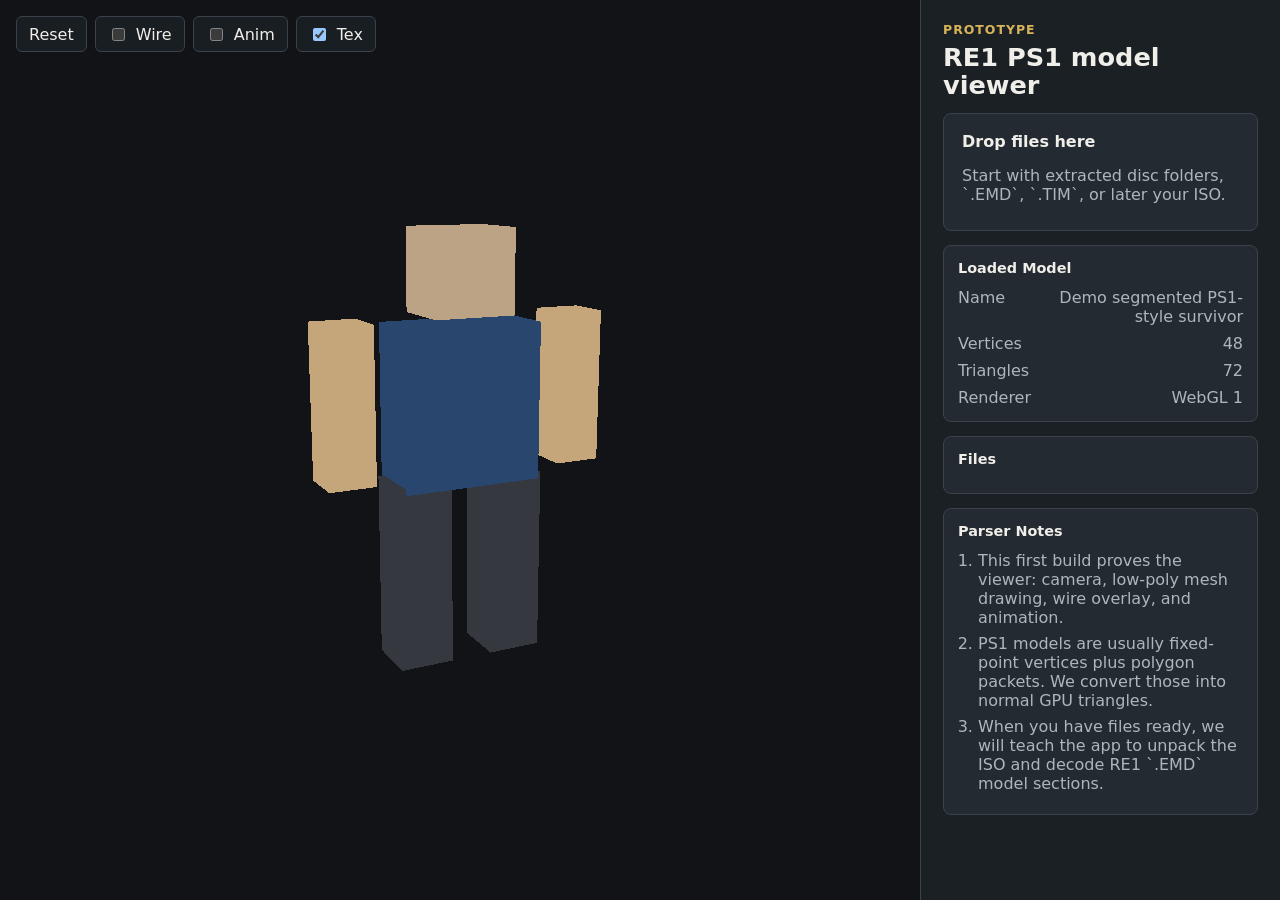
==== index.html @ b332f38f "Create RE1 PS1 model viewer MVP" ====
<!doctype html>
<html lang="en">
  <head>
    <meta charset="utf-8">
    <meta name="viewport" content="width=device-width, initial-scale=1">
    <title>RE1 PS1 Model Viewer Prototype</title>
    <link rel="stylesheet" href="./src/styles.css">
  </head>
  <body>
    <main class="app">
      <section class="viewport" aria-label="3D model viewport">
        <canvas id="viewer" width="1280" height="900"></canvas>
        <div class="viewport-toolbar">
          <button id="resetCamera" type="button" title="Reset camera">Reset</button>
          <label class="toggle" title="Show polygon edges">
            <input id="wireframe" type="checkbox">
            <span>Wire</span>
          </label>
          <label class="toggle" title="Play simple skeleton animation">
            <input id="animate" type="checkbox">
            <span>Anim</span>
          </label>
          <label class="toggle" title="Use decoded model texture">
            <input id="textureToggle" type="checkbox" checked>
            <span>Tex</span>
          </label>
        </div>
      </section>

      <aside class="sidebar">
        <header>
          <p class="eyebrow">Prototype</p>
          <h1>RE1 PS1 model viewer</h1>
        </header>

        <div id="dropZone" class="drop-zone" tabindex="0">
          <strong>Drop files here</strong>
          <span>Start with extracted disc folders, `.EMD`, `.TIM`, or later your ISO.</span>
          <input id="filePicker" type="file" multiple>
        </div>

        <section class="panel">
          <h2>Loaded Model</h2>
          <dl id="modelStats"></dl>
        </section>

        <section class="panel">
          <h2>Files</h2>
          <ul id="fileList" class="file-list"></ul>
        </section>

        <section class="panel">
          <h2>Parser Notes</h2>
          <ol id="parserNotes" class="notes"></ol>
        </section>
      </aside>
    </main>

    <script src="./src/app.js"></script>
  </body>
</html>
---- src/styles.css ----
:root {
  color-scheme: dark;
  --bg: #111316;
  --panel: #1b2025;
  --panel-2: #242a31;
  --line: #3a434d;
  --text: #f0eee9;
  --muted: #aeb6bd;
  --accent: #cf443d;
  --accent-2: #d8b35a;
  font-family: Inter, ui-sans-serif, system-ui, -apple-system, BlinkMacSystemFont, "Segoe UI", sans-serif;
}

* {
  box-sizing: border-box;
}

body {
  margin: 0;
  width: 100%;
  min-height: 100vh;
  background: var(--bg);
  color: var(--text);
}

button,
input {
  font: inherit;
}

.app {
  display: grid;
  grid-template-columns: minmax(0, 1fr) 360px;
  width: 100vw;
  height: 100vh;
  overflow: hidden;
}

.viewport {
  position: relative;
  min-width: 0;
  min-height: 0;
  overflow: hidden;
  background:
    linear-gradient(transparent 95%, rgba(255, 255, 255, 0.05) 95%),
    linear-gradient(90deg, transparent 95%, rgba(255, 255, 255, 0.05) 95%),
    #111316;
  background-size: 36px 36px;
}

#viewer {
  display: block;
  width: 100%;
  height: 100%;
  cursor: grab;
}

#viewer:active {
  cursor: grabbing;
}

.viewport-toolbar {
  position: absolute;
  left: 16px;
  top: 16px;
  display: flex;
  gap: 8px;
  align-items: center;
}

button,
.toggle {
  min-height: 36px;
  border: 1px solid var(--line);
  border-radius: 6px;
  background: rgba(27, 32, 37, 0.92);
  color: var(--text);
  padding: 0 12px;
}

button {
  cursor: pointer;
}

button:hover,
.toggle:hover {
  border-color: var(--accent-2);
}

.toggle {
  display: inline-flex;
  gap: 8px;
  align-items: center;
}

.sidebar {
  display: flex;
  flex-direction: column;
  gap: 14px;
  min-height: 0;
  border-left: 1px solid var(--line);
  background: var(--panel);
  padding: 22px;
  overflow: auto;
}

.eyebrow {
  margin: 0 0 6px;
  color: var(--accent-2);
  font-size: 0.78rem;
  font-weight: 700;
  letter-spacing: 0.08em;
  text-transform: uppercase;
}

h1,
h2 {
  margin: 0;
  letter-spacing: 0;
}

h1 {
  font-size: 1.6rem;
  line-height: 1.1;
}

h2 {
  font-size: 0.9rem;
}

.drop-zone,
.panel {
  border: 1px solid var(--line);
  border-radius: 8px;
  background: var(--panel-2);
}

.drop-zone {
  position: relative;
  display: grid;
  gap: 7px;
  padding: 18px;
  min-height: 118px;
  outline: none;
}

.drop-zone span,
.notes,
.file-list,
dd {
  color: var(--muted);
}

.drop-zone.is-dragging {
  border-color: var(--accent);
  box-shadow: inset 0 0 0 1px var(--accent);
}

#filePicker {
  position: absolute;
  inset: 0;
  opacity: 0;
  cursor: pointer;
}

.panel {
  padding: 14px;
}

dl {
  display: grid;
  grid-template-columns: 1fr auto;
  gap: 8px 12px;
  margin: 12px 0 0;
}

dt {
  color: var(--muted);
}

dd {
  margin: 0;
  text-align: right;
}

.file-list,
.notes {
  margin: 12px 0 0;
  padding-left: 20px;
}

.file-list li,
.notes li {
  margin: 7px 0;
}

.file-list code {
  color: var(--text);
  overflow-wrap: anywhere;
}

@media (max-width: 820px) {
  .app {
    grid-template-columns: 1fr;
    grid-template-rows: minmax(360px, 58vh) minmax(0, 1fr);
  }

  .viewport {
    min-height: 0;
  }

  .sidebar {
    min-height: auto;
    border-left: 0;
    border-top: 1px solid var(--line);
  }
}
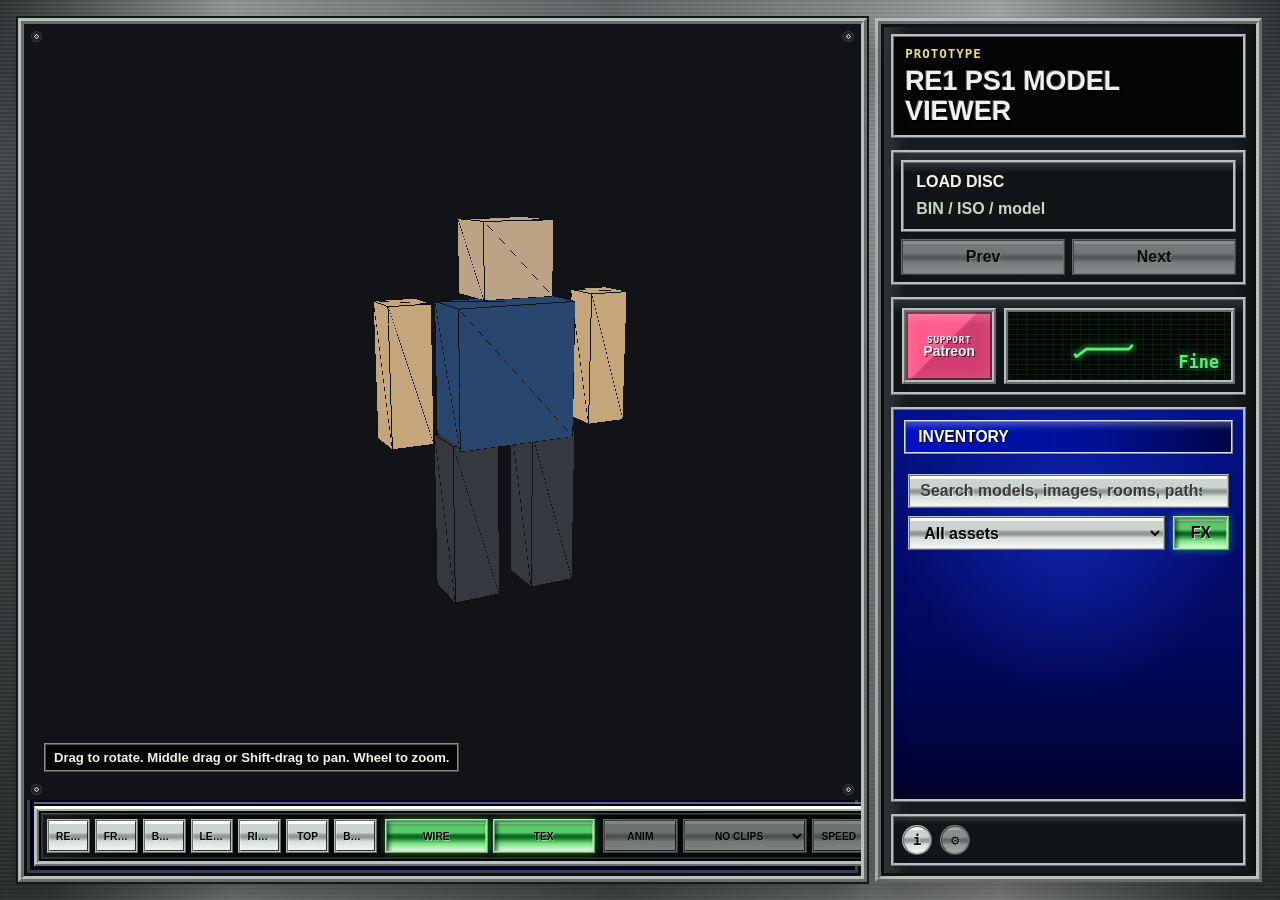
==== commit 2e346a84: "Prepare model viewer MVP for source control" ====
--- a/index.html
+++ b/index.html
@@ -9,49 +9,174 @@
   <body>
     <main class="app">
       <section class="viewport" aria-label="3D model viewport">
+        <span class="viewport-rivet rivet-top-left" aria-hidden="true"></span>
+        <span class="viewport-rivet rivet-top-right" aria-hidden="true"></span>
+        <span class="viewport-rivet rivet-bottom-left" aria-hidden="true"></span>
+        <span class="viewport-rivet rivet-bottom-right" aria-hidden="true"></span>
         <canvas id="viewer" width="1280" height="900"></canvas>
         <div class="viewport-toolbar">
-          <button id="resetCamera" type="button" title="Reset camera">Reset</button>
-          <label class="toggle" title="Show polygon edges">
-            <input id="wireframe" type="checkbox">
-            <span>Wire</span>
-          </label>
-          <label class="toggle" title="Play simple skeleton animation">
-            <input id="animate" type="checkbox">
-            <span>Anim</span>
-          </label>
-          <label class="toggle" title="Use decoded model texture">
-            <input id="textureToggle" type="checkbox" checked>
-            <span>Tex</span>
-          </label>
+          <div class="toolbar-group" aria-label="Viewer options">
+            <button id="resetCamera" type="button" title="Reset camera to the model's default view">Reset</button>
+            <button class="view-button" type="button" data-view="front" title="Front view">Front</button>
+            <button class="view-button" type="button" data-view="back" title="Back view">Back</button>
+            <button class="view-button" type="button" data-view="left" title="Show the model's left side">Left</button>
+            <button class="view-button" type="button" data-view="right" title="Show the model's right side">Right</button>
+            <button class="view-button" type="button" data-view="top" title="Top-down view">Top</button>
+            <button class="view-button" type="button" data-view="bottom" title="Bottom view">Bottom</button>
+          </div>
+          <div class="toolbar-group" aria-label="Render options">
+            <label class="toggle" title="Show polygon edges over the model">
+              <input id="wireframe" type="checkbox" checked>
+              <span>Wire</span>
+            </label>
+            <label class="toggle" title="Use decoded model texture">
+              <input id="textureToggle" type="checkbox" checked>
+              <span>Tex</span>
+            </label>
+          </div>
+          <div class="toolbar-group animation-tools" aria-label="Animation options">
+            <label class="toggle" title="Play detected animation clip">
+              <input id="animate" type="checkbox" checked>
+              <span>Anim</span>
+            </label>
+            <select id="animationSelect" class="clip-select" title="Detected animation clip">
+              <option value="">No clips</option>
+            </select>
+            <label class="speed-control" title="How quickly detected animation frames are stepped through">
+              <span>Speed</span>
+              <input id="animationFps" type="range" min="1" max="60" value="30">
+              <output id="animationFpsValue" for="animationFps">30</output>
+            </label>
+          </div>
+        </div>
+        <div class="viewport-help">Drag to rotate. Middle drag or Shift-drag to pan. Wheel to zoom.</div>
+        <aside id="debugOverlay" class="debug-overlay" aria-label="Technical details">
+          <section id="debugStatsSection" class="debug-section">
+            <h2 id="debugStatsTitle">Loaded Asset</h2>
+            <dl id="modelStats"></dl>
+          </section>
+          <section id="debugAnimationSection" class="debug-section">
+            <h2>Animation Inspector</h2>
+            <div id="animationInspector" class="animation-inspector">Load an animated EMD to inspect detected clips.</div>
+          </section>
+          <section id="debugFilesSection" class="debug-section debug-extra-section">
+            <h2>Files</h2>
+            <ul id="fileList" class="file-list"></ul>
+          </section>
+          <section id="debugNotesSection" class="debug-section debug-extra-section">
+            <h2>Parser Notes</h2>
+            <ol id="parserNotes" class="notes"></ol>
+          </section>
+        </aside>
+        <div id="busyOverlay" class="busy-overlay is-hidden" role="status" aria-live="polite">
+          <div class="busy-card">
+            <strong id="busyTitle">Loading disc</strong>
+            <span id="busyMessage">Reading files from the image...</span>
+            <progress id="busyProgress" max="100" value="0"></progress>
+          </div>
+        </div>
+        <div id="preloadPrompt" class="preload-prompt is-hidden" role="dialog" aria-modal="true" aria-labelledby="preloadTitle">
+          <div class="preload-card">
+            <strong id="preloadTitle">Build asset previews?</strong>
+            <p>
+              This renders model thumbnails and decodes image/room previews up front. Previews will not be immediately available otherwise. Takes 15-60 seconds.
+            </p>
+            <div class="preload-actions">
+              <button id="preloadNow" type="button">Build previews</button>
+              <button id="preloadSkip" type="button">Skip for now</button>
+            </div>
+          </div>
+        </div>
+        <div id="imageViewer" class="image-viewer is-hidden" aria-label="Image asset viewer">
+          <div class="image-frame">
+            <div class="image-frame-header">
+              <div>
+                <strong id="imageTitle">Image asset</strong>
+                <span id="imageMeta">Decoded PS1 image data</span>
+              </div>
+            </div>
+            <div id="imageScreens" class="image-screens is-hidden" aria-label="Room screen selector"></div>
+            <div class="image-stage">
+              <div class="image-help">Wheel to zoom. Drag to pan.</div>
+              <button id="resetImageView" class="image-reset" type="button" title="Reset image zoom and pan">Reset</button>
+              <img id="imagePreview" alt="">
+            </div>
+          </div>
         </div>
       </section>
 
       <aside class="sidebar">
-        <header>
+        <header class="inventory-title">
           <p class="eyebrow">Prototype</p>
           <h1>RE1 PS1 model viewer</h1>
         </header>
 
-        <div id="dropZone" class="drop-zone" tabindex="0">
-          <strong>Drop files here</strong>
-          <span>Start with extracted disc folders, `.EMD`, `.TIM`, or later your ISO.</span>
-          <input id="filePicker" type="file" multiple>
-        </div>
-
-        <section class="panel">
-          <h2>Loaded Model</h2>
-          <dl id="modelStats"></dl>
+        <section class="command-panel">
+          <div class="command-grid">
+            <div id="dropZone" class="drop-zone" tabindex="0">
+              <strong>Load Disc</strong>
+              <span>BIN / ISO / model</span>
+              <input id="filePicker" type="file" multiple>
+            </div>
+            <button id="prevModel" type="button" title="Previous matching asset">Prev</button>
+            <button id="nextModel" type="button" title="Next matching asset">Next</button>
+          </div>
         </section>
 
-        <section class="panel">
-          <h2>Files</h2>
-          <ul id="fileList" class="file-list"></ul>
+        <section class="panel status-panel">
+          <a class="patreon-button" href="https://www.patreon.com/" target="_blank" rel="noreferrer" title="Support the project on Patreon">
+            <span>Support</span>
+            <strong>Patreon</strong>
+          </a>
+          <div class="ecg-slot" aria-label="Viewer status">
+            <svg class="ecg-line" viewBox="0 0 360 64" preserveAspectRatio="none" aria-hidden="true" focusable="false">
+              <polyline points="0,36 54,36 70,28 84,47 99,36 162,36 180,16 197,54 215,36 286,36 306,27 326,36 360,36"></polyline>
+            </svg>
+            <strong>Fine</strong>
+          </div>
         </section>
 
-        <section class="panel">
-          <h2>Parser Notes</h2>
-          <ol id="parserNotes" class="notes"></ol>
+        <section class="panel primary-panel">
+          <h2>Inventory</h2>
+          <div class="asset-toolbar">
+            <input id="assetSearch" type="search" placeholder="Search models, images, rooms, paths">
+            <select id="assetFilter" aria-label="Asset filter">
+              <option value="all">All assets</option>
+              <option value="character">Characters</option>
+              <option value="model">Enemies</option>
+              <option value="item">Items</option>
+              <option value="texture">TIM textures</option>
+              <option value="background">Room backgrounds</option>
+            </select>
+            <label class="toggle asset-toggle" title="Animate 3D model changes with a pickup-style spin">
+              <input id="modelTransitionToggle" type="checkbox" checked>
+              <span>FX</span>
+            </label>
+          </div>
+          <div id="modelDock" class="model-dock is-empty" aria-label="Model tile selector"></div>
+          <div id="modelList" class="model-list"></div>
+        </section>
+
+        <section class="panel hidden-panel">
+          <h2>Images</h2>
+          <div class="asset-toolbar">
+            <input id="imageSearch" type="search" placeholder="Search TIMs, rooms, paths">
+            <select id="imageFilter" aria-label="Image filter">
+              <option value="all">All images</option>
+              <option value="texture">TIM textures</option>
+              <option value="background">Room backgrounds</option>
+            </select>
+          </div>
+          <div class="asset-nav">
+            <button id="prevImage" type="button" title="Previous image asset">Previous</button>
+            <button id="nextImage" type="button" title="Next image asset">Next</button>
+          </div>
+          <div id="imageList" class="image-list"></div>
+        </section>
+
+        <section class="panel utility-panel" aria-label="Viewer utilities">
+          <button id="debugToggle" class="utility-button" type="button" title="Show technical details" aria-controls="debugOverlay" aria-expanded="false">i</button>
+          <button id="settingsButton" class="utility-button" type="button" title="Settings placeholder" disabled aria-disabled="true">⚙</button>
         </section>
       </aside>
     </main>
--- a/src/styles.css
+++ b/src/styles.css
@@ -3,7 +3,9 @@
   --bg: #111316;
   --panel: #1b2025;
   --panel-2: #242a31;
+  --panel-3: #151a1f;
   --line: #3a434d;
+  --line-strong: #58616b;
   --text: #f0eee9;
   --muted: #aeb6bd;
   --accent: #cf443d;
@@ -24,13 +26,14 @@
 }
 
 button,
-input {
+input,
+select {
   font: inherit;
 }
 
 .app {
   display: grid;
-  grid-template-columns: minmax(0, 1fr) 360px;
+  grid-template-columns: minmax(0, 1fr) clamp(360px, 28vw, 440px);
   width: 100vw;
   height: 100vh;
   overflow: hidden;
@@ -38,6 +41,9 @@
 
 .viewport {
   position: relative;
+  display: grid;
+  grid-template-rows: minmax(0, 1fr) auto;
+  gap: 6px;
   min-width: 0;
   min-height: 0;
   overflow: hidden;
@@ -52,6 +58,8 @@
   display: block;
   width: 100%;
   height: 100%;
+  min-height: 0;
+  grid-row: 1;
   cursor: grab;
 }
 
@@ -64,27 +72,84 @@
   left: 16px;
   top: 16px;
   display: flex;
-  gap: 8px;
+  gap: 10px;
   align-items: center;
+  flex-wrap: wrap;
+  max-width: calc(100% - 32px);
+}
+
+.toolbar-group {
+  display: inline-flex;
+  align-items: center;
+  gap: 6px;
+  padding: 6px;
+  border: 1px solid rgba(88, 97, 107, 0.8);
+  border-radius: 8px;
+  background: rgba(17, 19, 22, 0.78);
+  backdrop-filter: blur(8px);
+  box-shadow: 0 10px 30px rgba(0, 0, 0, 0.22);
 }
 
 button,
-.toggle {
+.toggle,
+.speed-control {
   min-height: 36px;
+  border: 1px solid var(--line);
+  border-radius: 6px;
+  background: rgba(27, 32, 37, 0.94);
+  color: var(--text);
+  padding: 0 12px;
+}
+
+button {
+  cursor: pointer;
+}
+
+.clip-select {
+  min-height: 36px;
+  max-width: 150px;
   border: 1px solid var(--line);
   border-radius: 6px;
   background: rgba(27, 32, 37, 0.92);
   color: var(--text);
-  padding: 0 12px;
-}
-
-button {
-  cursor: pointer;
+  padding: 0 8px;
 }
 
 button:hover,
-.toggle:hover {
+.toggle:hover,
+.speed-control:hover,
+.clip-select:hover {
   border-color: var(--accent-2);
+}
+
+button:disabled,
+select:disabled,
+input:disabled,
+.toggle:has(input:disabled),
+.speed-control:has(input:disabled) {
+  cursor: not-allowed;
+  opacity: 0.52;
+}
+
+button:focus-visible,
+input:focus-visible,
+select:focus-visible,
+.toggle:focus-within,
+.speed-control:focus-within {
+  outline: 2px solid rgba(216, 179, 90, 0.75);
+  outline-offset: 2px;
+}
+
+.viewport.is-image-mode .viewport-toolbar {
+  visibility: hidden;
+}
+
+.viewport.is-image-mode canvas {
+  visibility: hidden;
+}
+
+.viewport.is-image-mode .viewport-help {
+  display: none;
 }
 
 .toggle {
@@ -93,10 +158,398 @@
   align-items: center;
 }
 
+.speed-control {
+  display: grid;
+  grid-template-columns: auto 92px 24px;
+  gap: 8px;
+  align-items: center;
+  white-space: nowrap;
+}
+
+.speed-control input {
+  width: 92px;
+  accent-color: var(--accent);
+}
+
+.speed-control output {
+  color: var(--muted);
+  text-align: right;
+}
+
+.viewport-help {
+  position: absolute;
+  left: 18px;
+  bottom: 16px;
+  max-width: min(520px, calc(100% - 36px));
+  border: 1px solid rgba(58, 67, 77, 0.75);
+  border-radius: 8px;
+  background: rgba(17, 19, 22, 0.68);
+  color: var(--muted);
+  padding: 9px 11px;
+  font-size: 0.86rem;
+  backdrop-filter: blur(8px);
+}
+
+.viewport-help:has(+ .model-dock:not(.is-empty)) {
+  bottom: 134px;
+}
+
+.busy-overlay,
+.preload-prompt {
+  position: absolute;
+  inset: 0;
+  display: grid;
+  place-items: center;
+  padding: 24px;
+  background: rgba(17, 19, 22, 0.58);
+  backdrop-filter: blur(5px);
+  pointer-events: all;
+}
+
+.busy-overlay {
+  z-index: 6;
+}
+
+.preload-prompt {
+  position: fixed;
+  z-index: 7;
+}
+
+body.is-preload-prompting .sidebar {
+  opacity: 0.64;
+  pointer-events: none;
+}
+
+.busy-overlay.is-hidden,
+.preload-prompt.is-hidden {
+  display: none;
+}
+
+.busy-card,
+.preload-card {
+  display: grid;
+  gap: 10px;
+  width: min(360px, 100%);
+  border: 1px solid rgba(216, 179, 90, 0.48);
+  border-radius: 8px;
+  background: rgba(27, 32, 37, 0.96);
+  box-shadow: 0 18px 50px rgba(0, 0, 0, 0.38);
+  font-family: var(--re-ui-font);
+  padding: 18px;
+}
+
+.busy-card strong,
+.preload-card strong {
+  font-size: 1rem;
+  font-weight: 700;
+  letter-spacing: 0;
+  text-shadow: none;
+}
+
+.busy-card span,
+.preload-card p {
+  color: var(--muted);
+  font-size: 0.9rem;
+  font-weight: 600;
+  letter-spacing: 0;
+  text-shadow: none;
+}
+
+.preload-card p {
+  margin: 0;
+  line-height: 1.45;
+}
+
+.preload-actions {
+  display: grid;
+  grid-template-columns: 1fr 1fr;
+  gap: 8px;
+  margin-top: 4px;
+}
+
+.preload-actions button:first-child {
+  border-color: var(--re-metal);
+  background:
+    linear-gradient(180deg, #f8fbf8 0 10%, #cbd4d0 11% 38%, #8f9a98 48% 55%, #d7dfdb 68%, #f5f8f2 100%);
+}
+
+.preload-actions button {
+  min-width: 0;
+  min-height: 34px;
+  overflow: hidden;
+  text-overflow: ellipsis;
+  font-family: var(--re-ui-font);
+  font-size: 0.88rem;
+  font-weight: 700;
+  letter-spacing: 0;
+  text-shadow: 1px 1px 0 rgba(255, 255, 255, 0.38);
+}
+
+.busy-card progress {
+  width: 100%;
+  accent-color: var(--accent-2);
+}
+
+.image-viewer {
+  position: absolute;
+  inset: 86px 18px 136px;
+  z-index: 3;
+  display: grid;
+  min-width: 0;
+  min-height: 0;
+}
+
+.image-viewer.is-hidden {
+  display: none;
+}
+
+.image-frame {
+  display: grid;
+  grid-template-rows: auto auto minmax(0, 1fr);
+  min-width: 0;
+  min-height: 0;
+  border: 1px solid rgba(88, 97, 107, 0.85);
+  border-radius: 8px;
+  background: rgba(17, 19, 22, 0.94);
+  box-shadow: 0 18px 50px rgba(0, 0, 0, 0.34);
+  overflow: hidden;
+}
+
+.image-frame:has(.image-screens.is-hidden) {
+  grid-template-rows: auto minmax(0, 1fr);
+}
+
+.image-frame-header {
+  display: flex;
+  justify-content: space-between;
+  align-items: center;
+  gap: 14px;
+  border-bottom: 1px solid var(--line);
+  background: rgba(27, 32, 37, 0.96);
+  padding: 10px 12px;
+}
+
+.image-frame-header div {
+  display: grid;
+  gap: 3px;
+  min-width: 0;
+}
+
+.image-frame-header strong,
+.image-frame-header span {
+  overflow: hidden;
+  text-overflow: ellipsis;
+  white-space: nowrap;
+}
+
+.image-frame-header span {
+  color: var(--muted);
+  font-size: 0.82rem;
+}
+
+.image-screens {
+  display: flex;
+  gap: 8px;
+  overflow-x: auto;
+  overflow-y: hidden;
+  border-bottom: 1px solid var(--line);
+  background: rgba(21, 26, 31, 0.96);
+  padding: 8px 10px;
+}
+
+.image-screens.is-hidden {
+  display: none;
+}
+
+.image-screens button {
+  flex: 0 0 auto;
+  min-height: 32px;
+  padding: 0 10px;
+}
+
+.image-screens button.is-selected {
+  border-color: var(--accent-2);
+  background: rgba(216, 179, 90, 0.14);
+}
+
+.image-stage {
+  position: relative;
+  display: grid;
+  place-items: center;
+  align-content: center;
+  justify-content: center;
+  min-width: 0;
+  min-height: 0;
+  overflow: hidden;
+  touch-action: none;
+  background:
+    linear-gradient(45deg, rgba(255, 255, 255, 0.035) 25%, transparent 25%),
+    linear-gradient(-45deg, rgba(255, 255, 255, 0.035) 25%, transparent 25%),
+    linear-gradient(45deg, transparent 75%, rgba(255, 255, 255, 0.035) 75%),
+    linear-gradient(-45deg, transparent 75%, rgba(255, 255, 255, 0.035) 75%),
+    #101419;
+  background-position: 0 0, 0 10px, 10px -10px, -10px 0;
+  background-size: 20px 20px;
+  padding: 18px;
+}
+
+.image-stage img {
+  max-width: 100%;
+  max-height: 100%;
+  object-fit: contain;
+  image-rendering: pixelated;
+  transform-origin: center center;
+  transition: transform 90ms ease-out;
+  cursor: grab;
+  user-select: none;
+  -webkit-user-drag: none;
+  will-change: transform;
+}
+
+.image-stage img.is-zoomed {
+  cursor: grab;
+}
+
+.image-stage.is-panning img {
+  cursor: grabbing;
+}
+
+.image-help {
+  position: absolute;
+  left: 12px;
+  bottom: 12px;
+  z-index: 2;
+  border: 2px ridge rgba(184, 193, 192, 0.72);
+  background: rgba(2, 2, 2, 0.72);
+  color: #f4f1e7;
+  padding: 5px 8px;
+  font-size: 0.82rem;
+  pointer-events: none;
+}
+
+.image-reset {
+  position: absolute;
+  right: 12px;
+  bottom: 12px;
+  z-index: 2;
+  min-height: 30px;
+  padding: 0 12px;
+}
+
+.model-dock {
+  display: flex;
+  gap: 10px;
+  min-height: 118px;
+  max-width: 100%;
+  border-top: 1px solid var(--line);
+  background: rgba(21, 26, 31, 0.96);
+  padding: 12px 14px;
+  overflow-x: auto;
+  overflow-y: hidden;
+}
+
+.model-dock.is-empty {
+  display: none;
+}
+
+.model-tile {
+  display: grid;
+  grid-template-rows: 72px auto;
+  gap: 7px;
+  flex: 0 0 138px;
+  width: 138px;
+  min-height: 0;
+  padding: 7px;
+  text-align: left;
+}
+
+.model-tile.is-selected {
+  border-color: var(--accent-2);
+  background: rgba(216, 179, 90, 0.13);
+}
+
+.thumbnail-progress {
+  display: grid;
+  align-content: center;
+  gap: 7px;
+  flex: 0 0 156px;
+  width: 156px;
+  border: 1px solid rgba(216, 179, 90, 0.42);
+  border-radius: 6px;
+  background: rgba(216, 179, 90, 0.1);
+  color: var(--text);
+  padding: 12px;
+}
+
+.thumbnail-progress span,
+.thumbnail-progress small {
+  color: var(--muted);
+}
+
+.thumbnail-progress progress {
+  width: 100%;
+  accent-color: var(--accent-2);
+}
+
+.tile-preview {
+  display: grid;
+  place-items: center;
+  overflow: hidden;
+  border: 1px solid rgba(58, 67, 77, 0.86);
+  border-radius: 6px;
+  background:
+    linear-gradient(135deg, rgba(216, 179, 90, 0.14), transparent 46%),
+    #101419;
+  color: var(--accent-2);
+  font-family: var(--re-ui-font);
+  font-weight: 700;
+  letter-spacing: 0;
+}
+
+.tile-preview img {
+  width: 100%;
+  height: 100%;
+  object-fit: contain;
+}
+
+.tile-preview.has-thumb {
+  background: #101419;
+}
+
+.tile-meta {
+  display: grid;
+  gap: 2px;
+  min-width: 0;
+}
+
+.tile-meta strong,
+.tile-meta small {
+  overflow: hidden;
+  text-overflow: ellipsis;
+  white-space: nowrap;
+}
+
+.tile-meta strong {
+  font-family: var(--re-ui-font);
+  font-size: clamp(0.68rem, 0.72vw, 0.82rem);
+  font-weight: 700;
+  letter-spacing: 0;
+  text-shadow: 1px 1px 0 rgba(0, 0, 0, 0.72);
+}
+
+.tile-meta small {
+  color: var(--muted);
+  font-family: var(--re-ui-font);
+  font-size: clamp(0.62rem, 0.64vw, 0.72rem);
+  font-weight: 600;
+  letter-spacing: 0;
+  text-shadow: 1px 1px 0 rgba(0, 0, 0, 0.55);
+}
+
 .sidebar {
   display: flex;
   flex-direction: column;
-  gap: 14px;
+  gap: 12px;
   min-height: 0;
   border-left: 1px solid var(--line);
   background: var(--panel);
@@ -139,8 +592,8 @@
   position: relative;
   display: grid;
   gap: 7px;
-  padding: 18px;
-  min-height: 118px;
+  padding: 15px;
+  min-height: 92px;
   outline: none;
 }
 
@@ -156,6 +609,11 @@
   box-shadow: inset 0 0 0 1px var(--accent);
 }
 
+.drop-zone.is-disabled {
+  opacity: 0.58;
+  pointer-events: none;
+}
+
 #filePicker {
   position: absolute;
   inset: 0;
@@ -167,6 +625,33 @@
   padding: 14px;
 }
 
+.hidden-panel {
+  display: none;
+}
+
+.primary-panel {
+  border-color: rgba(216, 179, 90, 0.38);
+}
+
+.disclosure {
+  padding: 0;
+}
+
+.disclosure summary {
+  cursor: pointer;
+  padding: 14px;
+  font-size: 0.9rem;
+  font-weight: 700;
+}
+
+.disclosure summary:hover {
+  color: var(--accent-2);
+}
+
+.disclosure > :not(summary) {
+  margin: 0 14px 14px;
+}
+
 dl {
   display: grid;
   grid-template-columns: 1fr auto;
@@ -176,6 +661,7 @@
 
 dt {
   color: var(--muted);
+  cursor: help;
 }
 
 dd {
@@ -197,6 +683,1025 @@
 .file-list code {
   color: var(--text);
   overflow-wrap: anywhere;
+}
+
+.animation-inspector {
+  margin-top: 12px;
+  color: var(--muted);
+}
+
+.animation-summary {
+  margin-top: 0;
+}
+
+.inspector-note {
+  margin: 10px 0 0;
+  color: var(--muted);
+  font-size: 0.84rem;
+}
+
+.clip-list {
+  display: grid;
+  gap: 6px;
+  margin: 12px 0 0;
+  padding: 0;
+  list-style: none;
+  max-height: 300px;
+  overflow: auto;
+}
+
+.clip-list li {
+  display: grid;
+  grid-template-columns: minmax(0, 1fr) auto;
+  gap: 4px 8px;
+  align-items: center;
+  border: 1px solid var(--line);
+  border-radius: 6px;
+  background: rgba(18, 22, 26, 0.62);
+  padding: 8px 9px;
+}
+
+.clip-name {
+  color: var(--text);
+  font-weight: 700;
+}
+
+.clip-list small {
+  grid-column: 1 / -1;
+  color: var(--muted);
+}
+
+.clip-tag {
+  border: 1px solid var(--line);
+  border-radius: 999px;
+  color: var(--muted);
+  font-size: 0.72rem;
+  padding: 2px 7px;
+}
+
+.clip-moving,
+.clip-action {
+  border-color: rgba(216, 179, 90, 0.6);
+  color: #f2d27d;
+}
+
+.clip-subtle {
+  border-color: rgba(94, 157, 214, 0.55);
+  color: #9bc8f0;
+}
+
+.clip-pose {
+  color: #c1c6cb;
+}
+
+.asset-toolbar,
+.asset-nav {
+  display: grid;
+  gap: 8px;
+  margin-top: 12px;
+}
+
+.asset-toolbar {
+  grid-template-columns: 1fr;
+}
+
+.asset-nav {
+  grid-template-columns: 1fr 1fr;
+}
+
+.asset-toolbar input,
+.asset-toolbar select {
+  width: 100%;
+  min-height: 34px;
+  border: 1px solid var(--line);
+  border-radius: 6px;
+  background: #12161a;
+  color: var(--text);
+  padding: 0 10px;
+}
+
+.model-list,
+.image-list {
+  display: grid;
+  gap: 6px;
+  margin-top: 12px;
+  max-height: min(42vh, 520px);
+  overflow: auto;
+}
+
+.image-group {
+  border: 1px solid rgba(58, 67, 77, 0.82);
+  border-radius: 6px;
+  background: rgba(18, 22, 26, 0.45);
+  overflow: hidden;
+}
+
+.image-group summary {
+  display: flex;
+  justify-content: space-between;
+  gap: 10px;
+  cursor: pointer;
+  padding: 9px 10px;
+  font-size: 0.84rem;
+  font-weight: 700;
+}
+
+.image-group summary:hover {
+  color: var(--accent-2);
+}
+
+.image-group summary small {
+  color: var(--muted);
+}
+
+.image-group-list {
+  display: grid;
+  gap: 6px;
+  border-top: 1px solid rgba(58, 67, 77, 0.72);
+  padding: 8px;
+}
+
+.model-list button,
+.image-list button {
+  display: grid;
+  grid-template-columns: minmax(0, 1fr) auto;
+  align-items: center;
+  gap: 8px 10px;
+  width: 100%;
+  min-height: 54px;
+  padding: 9px 10px;
+  text-align: left;
+}
+
+.model-list button.is-selected,
+.image-list button.is-selected {
+  border-color: var(--accent-2);
+  background: rgba(216, 179, 90, 0.14);
+  box-shadow: inset 3px 0 0 var(--accent-2);
+}
+
+.model-list button:disabled,
+.image-list button:disabled {
+  cursor: not-allowed;
+  opacity: 0.55;
+}
+
+.model-list span,
+.image-list span {
+  overflow: hidden;
+  text-overflow: ellipsis;
+  white-space: nowrap;
+}
+
+.model-list small,
+.image-list small {
+  color: var(--muted);
+  white-space: nowrap;
+}
+
+.asset-path,
+.asset-label {
+  grid-column: 1 / -1;
+  color: var(--muted);
+  font-family: var(--re-ui-font);
+  font-size: 0.76rem;
+  font-weight: 600;
+  letter-spacing: 0;
+  overflow: hidden;
+  text-overflow: ellipsis;
+  white-space: nowrap;
+}
+
+.asset-name {
+  font-weight: 700;
+}
+
+.asset-kind {
+  justify-self: end;
+  border: 1px solid var(--line);
+  border-radius: 999px;
+  color: var(--muted);
+  font-family: var(--re-ui-font);
+  font-size: 0.7rem;
+  font-weight: 600;
+  letter-spacing: 0;
+  padding: 2px 7px;
+}
+
+.asset-preview {
+  grid-column: 1 / -1;
+  display: grid;
+  place-items: center;
+  overflow: hidden;
+  height: 72px;
+  border: 1px solid rgba(58, 67, 77, 0.86);
+  border-radius: 6px;
+  background: #101419;
+}
+
+.asset-preview img {
+  width: 100%;
+  height: 100%;
+  object-fit: contain;
+  image-rendering: pixelated;
+}
+
+::-webkit-scrollbar {
+  width: 11px;
+  height: 11px;
+}
+
+::-webkit-scrollbar-track {
+  background: rgba(17, 19, 22, 0.6);
+}
+
+::-webkit-scrollbar-thumb {
+  border: 3px solid rgba(17, 19, 22, 0.6);
+  border-radius: 999px;
+  background: #56616c;
+}
+
+::-webkit-scrollbar-thumb:hover {
+  background: #74808c;
+}
+
+/* Resident Evil inventory-inspired shell */
+:root {
+  --re-metal: #b8c1c0;
+  --re-metal-hi: #edf3f1;
+  --re-metal-shadow: #475052;
+  --re-blue: #020a73;
+  --re-blue-dark: #00043f;
+  --re-black: #030303;
+  --re-red: #b32121;
+  --re-green: #57f176;
+  --re-title-font: Impact, "Arial Black", "Franklin Gothic Heavy", "Arial Narrow", sans-serif;
+  --re-ui-font: "Franklin Gothic Medium", "Arial Narrow", Arial, sans-serif;
+  --re-body-font: var(--re-ui-font);
+}
+
+body {
+  background:
+    radial-gradient(circle at 50% 10%, rgba(235, 245, 245, 0.17), transparent 30%),
+    linear-gradient(90deg, #444b4d, #d7dddd 18%, #7e8688 48%, #eef2f2 78%, #3f4749);
+  color: #eef2e8;
+  font-family: var(--re-body-font);
+  font-weight: 700;
+}
+
+.busy-overlay.is-previewing {
+  background: rgba(2, 4, 8, 0.9);
+  backdrop-filter: none;
+}
+
+.app {
+  grid-template-columns: minmax(520px, 1fr) clamp(330px, 31vw, 430px);
+  gap: 8px;
+  padding: 8px;
+  background:
+    linear-gradient(180deg, rgba(0, 0, 0, 0.32), transparent 18%, rgba(0, 0, 0, 0.38)),
+    repeating-linear-gradient(0deg, rgba(255, 255, 255, 0.055) 0 2px, rgba(0, 0, 0, 0.06) 2px 4px);
+}
+
+.viewport,
+.sidebar,
+.panel,
+.drop-zone,
+.command-panel {
+  border-radius: 0;
+}
+
+.viewport {
+  margin: 10px 0 10px 10px;
+  border: 6px ridge var(--re-metal);
+  box-shadow:
+    inset 0 0 0 3px #111,
+    inset 0 0 0 6px rgba(225, 240, 215, 0.26),
+    0 0 0 2px #151915,
+    0 18px 32px rgba(0, 0, 0, 0.42);
+  background:
+    radial-gradient(circle at 50% 40%, #06108f 0, var(--re-blue-dark) 48%, #000016 100%);
+}
+
+.viewport::before,
+.viewport::after {
+  content: none;
+}
+
+.viewport-rivet {
+  position: absolute;
+  z-index: 6;
+  width: 9px;
+  height: 9px;
+  border: 2px solid #1d231d;
+  border-radius: 50%;
+  background: radial-gradient(circle, #1f261f 0 28%, #cfdcc8 34% 58%, #3b4639 64%);
+  box-shadow: 0 0 0 1px rgba(255, 255, 255, 0.18);
+  pointer-events: none;
+}
+
+.rivet-top-left {
+  left: 8px;
+  top: 8px;
+}
+
+.rivet-top-right {
+  right: 8px;
+  top: 8px;
+}
+
+.rivet-bottom-left {
+  left: 8px;
+  bottom: 82px;
+}
+
+.rivet-bottom-right {
+  right: 8px;
+  bottom: 82px;
+}
+
+#viewer {
+  background:
+    radial-gradient(circle at 50% 45%, rgba(20, 30, 170, 0.7), transparent 58%),
+    linear-gradient(180deg, #071181, #000448 72%, #00001c);
+}
+
+.viewport-toolbar {
+  position: relative;
+  left: auto;
+  right: auto;
+  top: auto;
+  bottom: auto;
+  grid-row: 2;
+  display: grid;
+  grid-template-columns: minmax(330px, 1.4fr) minmax(210px, 0.72fr) minmax(360px, 1.18fr);
+  gap: 8px;
+  align-items: stretch;
+  z-index: 5;
+  margin: 0 10px 10px;
+  border: 5px ridge var(--re-metal);
+  border-top-color: #f7fffb;
+  background:
+    linear-gradient(180deg, rgba(238, 246, 242, 0.32) 0 2px, transparent 3px 14%),
+    linear-gradient(90deg, rgba(255, 255, 255, 0.08), transparent 10%, transparent 90%, rgba(0, 0, 0, 0.24)),
+    #050708;
+  box-shadow:
+    inset 0 0 0 2px #050606,
+    inset 0 0 0 4px rgba(184, 193, 192, 0.16),
+    0 -2px 0 #000,
+    0 -4px 0 rgba(184, 193, 192, 0.52);
+  padding: 8px;
+}
+
+.toolbar-group {
+  display: grid;
+  grid-auto-flow: column;
+  grid-auto-columns: minmax(0, 1fr);
+  gap: 5px;
+  border: 0;
+  border-radius: 0;
+  background: transparent;
+  box-shadow: none;
+  padding: 0;
+}
+
+.animation-tools {
+  grid-auto-columns: minmax(60px, 0.72fr) minmax(120px, 1.2fr) minmax(150px, 1.45fr);
+}
+
+.toolbar-group button,
+.toolbar-group .toggle,
+.toolbar-group .clip-select,
+.toolbar-group .speed-control {
+  justify-content: center;
+  min-width: 0;
+  min-height: 34px;
+  padding: 0 7px;
+  text-align: center;
+  white-space: nowrap;
+  overflow: hidden;
+  text-overflow: ellipsis;
+  font-size: clamp(0.64rem, 0.78vw, 0.86rem);
+  font-family: "Arial Narrow", "Franklin Gothic Medium", Arial, sans-serif;
+  font-weight: 700;
+  text-transform: uppercase;
+  color: #050606;
+  text-shadow: 1px 1px 0 rgba(255, 255, 255, 0.38);
+  letter-spacing: 0;
+  box-shadow:
+    inset 1px 1px 0 rgba(255, 255, 255, 0.32),
+    inset -1px -1px 0 rgba(0, 0, 0, 0.8);
+}
+
+.toolbar-group .toggle {
+  display: flex;
+  position: relative;
+}
+
+.toolbar-group .toggle span,
+.toolbar-group .speed-control span {
+  min-width: 0;
+  overflow: hidden;
+  text-overflow: ellipsis;
+}
+
+.toolbar-group .clip-select {
+  max-width: none;
+}
+
+.toolbar-group .speed-control {
+  grid-template-columns: auto minmax(56px, 1fr) 2ch;
+  gap: 6px;
+}
+
+.toolbar-group .speed-control input {
+  width: 100%;
+  min-width: 48px;
+}
+
+.toolbar-group .speed-control output {
+  overflow: hidden;
+  color: #050606;
+}
+
+.toolbar-group .toggle input {
+  position: absolute;
+  inline-size: 1px;
+  block-size: 1px;
+  opacity: 0;
+  pointer-events: none;
+}
+
+.toolbar-group .toggle:has(input:checked) {
+  border-color: #8dff9b;
+  background:
+    linear-gradient(180deg, #caffcf 0 8%, #5bc96a 10% 38%, #0d6b24 48% 56%, #74de7d 74%, #e5ffe5 100%);
+  color: #020502;
+  box-shadow:
+    inset 2px 2px 4px rgba(0, 0, 0, 0.65),
+    inset -1px -1px 0 rgba(255, 255, 255, 0.55),
+    0 0 8px rgba(87, 241, 118, 0.42);
+  text-shadow:
+    1px 1px 0 rgba(210, 255, 213, 0.58),
+    -1px 0 0 rgba(255, 255, 255, 0.22);
+}
+
+.app-tooltip {
+  position: fixed;
+  z-index: 100;
+  max-width: 240px;
+  transform: translate(-50%, -100%);
+  border: 2px ridge var(--re-metal);
+  background: rgba(2, 3, 4, 0.96);
+  color: #f5f8f2;
+  padding: 6px 8px;
+  font-family: var(--re-body-font);
+  font-size: 0.78rem;
+  font-weight: 700;
+  line-height: 1.2;
+  text-align: center;
+  text-transform: none;
+  text-shadow: 1px 1px 0 #000;
+  pointer-events: none;
+  white-space: normal;
+  opacity: 0;
+  transition: opacity 120ms ease-out, transform 120ms ease-out;
+}
+
+.app-tooltip.is-visible {
+  opacity: 1;
+  transform: translate(-50%, calc(-100% - 3px));
+}
+
+@keyframes tooltip-in {
+  from {
+    opacity: 0;
+    transform: translate(-50%, 3px);
+  }
+  to {
+    opacity: 1;
+    transform: translate(-50%, 0);
+  }
+}
+
+button,
+.toggle,
+.speed-control,
+.clip-select,
+.asset-toolbar input,
+.asset-toolbar select {
+  border: 2px ridge var(--re-metal);
+  border-radius: 0;
+  background:
+    linear-gradient(180deg, #f8fbf8 0 10%, #cbd4d0 11% 38%, #8f9a98 48% 55%, #d7dfdb 68%, #f5f8f2 100%);
+  color: #050606;
+  text-shadow: 1px 1px 0 rgba(255, 255, 255, 0.7);
+}
+
+button:hover,
+.toggle:hover,
+.speed-control:hover,
+.clip-select:hover,
+.asset-toolbar input:focus,
+.asset-toolbar select:focus {
+  border-color: #f5ffe9;
+  filter: brightness(1.12);
+}
+
+.toggle input {
+  accent-color: #37c7ff;
+}
+
+.viewport-help {
+  left: 20px;
+  right: auto;
+  bottom: 104px;
+  max-width: min(480px, calc(100% - 40px));
+  border: 2px ridge rgba(184, 193, 192, 0.72);
+  border-radius: 0;
+  background: rgba(2, 2, 2, 0.74);
+  color: #f4f1e7;
+  padding: 5px 8px;
+  font-family: var(--re-body-font);
+  font-size: 0.82rem;
+  letter-spacing: 0;
+  pointer-events: none;
+}
+
+.image-viewer {
+  inset: 0 0 82px;
+  z-index: 3;
+}
+
+.image-frame {
+  border: 0;
+  background: transparent;
+  box-shadow: none;
+}
+
+.image-frame-header,
+.image-screens {
+  border-color: #0b0b0b;
+  background:
+    linear-gradient(180deg, rgba(229, 239, 220, 0.22), rgba(2, 3, 4, 0.86)),
+    #151a17;
+}
+
+.image-stage {
+  background:
+    radial-gradient(circle at 50% 42%, #06108e 0, var(--re-blue-dark) 64%, #000014 100%);
+}
+
+.sidebar {
+  display: grid;
+  grid-template-rows: auto auto auto minmax(0, 1fr) auto;
+  margin: 10px 10px 10px 0;
+  border: 6px ridge var(--re-metal);
+  background:
+    linear-gradient(90deg, rgba(255, 255, 255, 0.14), transparent 7%, transparent 93%, rgba(0, 0, 0, 0.32)),
+    #171b1d;
+  box-shadow:
+    inset 0 0 0 3px #101410,
+    0 18px 32px rgba(0, 0, 0, 0.38);
+  padding: 10px;
+  overflow: hidden;
+}
+
+.inventory-title {
+  border: 3px ridge var(--re-metal);
+  background: #050505;
+  padding: 9px 11px;
+}
+
+.eyebrow {
+  color: #e9d985;
+  font-family: ui-monospace, "Cascadia Mono", monospace;
+}
+
+h1 {
+  font-size: clamp(1.25rem, 2.1vw, 1.8rem);
+  text-transform: uppercase;
+  font-family: var(--re-title-font);
+  font-weight: 900;
+  letter-spacing: 0;
+  text-shadow:
+    2px 2px 0 #000,
+    -1px -1px 0 rgba(255, 255, 255, 0.34);
+}
+
+h2 {
+  color: #f8f3df;
+  font-size: 0.98rem;
+  text-transform: uppercase;
+  font-family: var(--re-ui-font);
+  font-weight: 800;
+  letter-spacing: 0;
+  text-shadow: 1px 1px 0 #000;
+}
+
+.command-panel,
+.panel,
+.drop-zone {
+  border: 3px ridge var(--re-metal);
+  background:
+    linear-gradient(180deg, rgba(255, 255, 255, 0.12), transparent 16%),
+    #111518;
+}
+
+.command-panel {
+  padding: 7px;
+}
+
+.command-grid {
+  display: grid;
+  grid-template-columns: 1fr 1fr;
+  gap: 7px;
+}
+
+.drop-zone {
+  min-height: 72px;
+  grid-column: 1 / -1;
+  padding: 10px 12px;
+  color: #f8f5ea;
+  text-transform: uppercase;
+}
+
+.drop-zone span {
+  color: #cbd7c5;
+  text-transform: none;
+}
+
+.status-panel {
+  display: grid;
+  grid-template-columns: 94px minmax(0, 1fr);
+  gap: 8px;
+  padding: 8px;
+}
+
+.patreon-button {
+  display: grid;
+  align-content: center;
+  justify-items: center;
+  min-height: 76px;
+  border: 4px ridge var(--re-metal);
+  background:
+    linear-gradient(180deg, rgba(255, 255, 255, 0.16), transparent 18%),
+    linear-gradient(135deg, #ff5b8c 0 46%, #d33c70 47% 100%);
+  color: #fff8fb;
+  text-align: center;
+  text-decoration: none;
+  text-shadow: 1px 1px 0 rgba(0, 0, 0, 0.72);
+  box-shadow:
+    inset 0 0 0 2px rgba(0, 0, 0, 0.52),
+    inset 0 0 18px rgba(255, 255, 255, 0.14);
+}
+
+.patreon-button:hover,
+.patreon-button:focus-visible {
+  border-color: #fff5f9;
+  filter: brightness(1.08);
+}
+
+.patreon-button span {
+  font-family: ui-monospace, "Cascadia Mono", monospace;
+  font-size: 0.58rem;
+  letter-spacing: 0.08em;
+  text-transform: uppercase;
+}
+
+.patreon-button strong {
+  font-size: 0.86rem;
+  line-height: 1;
+}
+
+.ecg-slot {
+  position: relative;
+  overflow: hidden;
+  min-height: 76px;
+  border: 4px ridge var(--re-metal);
+  background:
+    repeating-linear-gradient(0deg, rgba(52, 255, 92, 0.08) 0 1px, transparent 1px 5px),
+    repeating-linear-gradient(90deg, rgba(52, 255, 92, 0.08) 0 1px, transparent 1px 9px),
+    #020806;
+}
+
+.ecg-slot strong {
+  position: absolute;
+  right: 12px;
+  bottom: 8px;
+  color: var(--re-green);
+  font-family: ui-monospace, "Cascadia Mono", monospace;
+  font-size: 1.05rem;
+  text-shadow: 0 0 7px rgba(87, 241, 118, 0.7);
+}
+
+.ecg-line {
+  position: absolute;
+  left: 12px;
+  right: 12px;
+  top: 13px;
+  height: 43px;
+  overflow: visible;
+}
+
+.ecg-line polyline {
+  fill: none;
+  stroke: var(--re-green);
+  stroke-width: 4;
+  stroke-linejoin: round;
+  stroke-linecap: round;
+  stroke-dasharray: 92 430;
+  stroke-dashoffset: 430;
+  opacity: 1;
+  filter: drop-shadow(0 0 5px rgba(87, 241, 118, 0.95));
+  animation: ecg-trace 2.15s linear infinite;
+}
+
+@keyframes ecg-trace {
+  0% {
+    stroke-dashoffset: 430;
+  }
+  100% {
+    stroke-dashoffset: -92;
+  }
+}
+
+.primary-panel {
+  display: grid;
+  grid-template-rows: auto auto minmax(0, 1fr);
+  min-height: 0;
+  height: 100%;
+  border-color: var(--re-metal);
+  background:
+    radial-gradient(circle at 50% 30%, rgba(18, 44, 190, 0.72), transparent 52%),
+    linear-gradient(180deg, #05128a, #010650 74%, #00022a);
+}
+
+.primary-panel h2 {
+  border: 2px ridge #d7dfdf;
+  background:
+    linear-gradient(180deg, rgba(255, 255, 255, 0.24), transparent 28%),
+    linear-gradient(90deg, #0012c3, #00108f 62%, #000546);
+  color: #fff;
+  padding: 6px 12px;
+  margin: -4px -4px 8px;
+}
+
+.asset-toolbar {
+  grid-template-columns: minmax(0, 1fr) auto;
+}
+
+.asset-toolbar input,
+.asset-toolbar select {
+  background:
+    linear-gradient(180deg, #f8fbf8 0 10%, #cbd4d0 11% 38%, #8f9a98 48% 55%, #d7dfdb 68%, #f5f8f2 100%);
+  color: #050606;
+}
+
+.asset-toolbar input {
+  grid-column: 1 / -1;
+}
+
+.asset-toggle {
+  min-width: 56px;
+  min-height: 34px;
+  justify-content: center;
+  position: relative;
+  padding: 0 9px;
+}
+
+.asset-toggle input {
+  position: absolute;
+  inline-size: 1px;
+  block-size: 1px;
+  opacity: 0;
+  pointer-events: none;
+}
+
+.asset-toggle:has(input:checked) {
+  border-color: #8dff9b;
+  background:
+    linear-gradient(180deg, #caffcf 0 8%, #5bc96a 10% 38%, #0d6b24 48% 56%, #74de7d 74%, #e5ffe5 100%);
+  color: #020502;
+  box-shadow:
+    inset 2px 2px 4px rgba(0, 0, 0, 0.65),
+    inset -1px -1px 0 rgba(255, 255, 255, 0.55),
+    0 0 8px rgba(87, 241, 118, 0.42);
+}
+
+.asset-toolbar input::placeholder {
+  color: rgba(5, 6, 6, 0.72);
+}
+
+.model-dock {
+  display: grid;
+  grid-template-columns: repeat(2, minmax(0, 1fr));
+  align-content: start;
+  gap: 8px;
+  min-height: 0;
+  max-height: none;
+  border: 0;
+  background: transparent;
+  padding: 8px 0;
+  overflow: auto;
+  height: 100%;
+}
+
+.model-dock.is-empty {
+  display: none;
+}
+
+.model-tile {
+  grid-template-rows: minmax(72px, 1fr) auto;
+  width: auto;
+  min-height: 128px;
+  flex: initial;
+  border: 3px ridge #aeb8b3;
+  background:
+    linear-gradient(135deg, rgba(255, 255, 255, 0.08), transparent 40%),
+    rgba(0, 5, 118, 0.78);
+  color: #f7f1df;
+  padding: 6px;
+}
+
+.model-tile.is-selected {
+  border-color: #ff1d2f;
+  background:
+    linear-gradient(135deg, rgba(255, 255, 255, 0.12), transparent 40%),
+    rgba(0, 10, 185, 0.96);
+  box-shadow:
+    inset 0 0 0 2px rgba(255, 15, 30, 0.72),
+    0 0 0 1px #090909;
+}
+
+.tile-preview {
+  border: 2px inset #c7d0cc;
+  border-radius: 0;
+  background:
+    linear-gradient(135deg, #061eff 0 48%, #00068d 49% 100%);
+  color: #e9d985;
+}
+
+.tile-preview span {
+  font-family: var(--re-ui-font);
+  font-size: clamp(0.9rem, 1vw, 1.15rem);
+  font-weight: 800;
+  letter-spacing: 0;
+  text-shadow: 1px 1px 0 #000;
+}
+
+.tile-meta strong,
+.asset-name {
+  color: #fff8e8;
+  font-family: var(--re-ui-font);
+  font-weight: 700;
+  text-transform: uppercase;
+  letter-spacing: 0;
+  text-shadow: 1px 1px 0 rgba(0, 0, 0, 0.72);
+}
+
+.asset-name {
+  font-size: clamp(0.76rem, 0.78vw, 0.9rem);
+}
+
+.model-list {
+  display: none;
+}
+
+.model-list button,
+.image-list button {
+  border: 2px ridge #aeb8b3;
+  border-radius: 0;
+  background: rgba(0, 5, 118, 0.78);
+}
+
+.model-list button.is-selected,
+.image-list button.is-selected {
+  border-color: #ff1d2f;
+  background: rgba(0, 10, 185, 0.96);
+  box-shadow: inset 3px 0 0 #ff1d2f;
+}
+
+.description-panel {
+  background: #030303;
+}
+
+.description-panel dl {
+  max-height: 190px;
+  overflow: auto;
+}
+
+.utility-panel {
+  align-self: end;
+  display: flex;
+  gap: 8px;
+  padding: 8px;
+}
+
+.utility-button {
+  display: grid;
+  place-items: center;
+  width: 30px;
+  height: 30px;
+  min-height: 30px;
+  padding: 0;
+  border-radius: 50%;
+  font-family: ui-monospace, "Cascadia Mono", monospace;
+  font-size: 0.88rem;
+  font-weight: 800;
+  line-height: 1;
+}
+
+.utility-button.is-active {
+  border-color: #8dff9b;
+  background:
+    radial-gradient(circle at 35% 28%, #e6ffe8 0 12%, #73de7d 24% 46%, #0d6b24 50%, #020502 100%);
+  color: #f5fff6;
+  text-shadow: 1px 1px 0 #000;
+}
+
+.utility-button:disabled {
+  opacity: 0.64;
+}
+
+.debug-overlay {
+  position: absolute;
+  right: 22px;
+  top: 22px;
+  z-index: 7;
+  display: grid;
+  gap: 8px;
+  width: min(330px, calc(100% - 44px));
+  max-height: min(58vh, 520px);
+  overflow: hidden;
+  border: 2px ridge rgba(184, 193, 192, 0.82);
+  background: rgba(3, 5, 7, 0.78);
+  box-shadow:
+    inset 0 0 0 1px rgba(255, 255, 255, 0.08),
+    0 12px 28px rgba(0, 0, 0, 0.32);
+  color: #eef2e8;
+  padding: 10px;
+  pointer-events: none;
+  opacity: 0;
+  transform: translateY(-4px);
+  transition: opacity 120ms ease-out, transform 120ms ease-out;
+}
+
+.debug-overlay.is-visible {
+  opacity: 1;
+  transform: translateY(0);
+}
+
+.debug-section {
+  display: grid;
+  gap: 5px;
+  border-top: 1px solid rgba(184, 193, 192, 0.34);
+  padding-top: 7px;
+}
+
+.debug-section:first-child {
+  border-top: 0;
+  padding-top: 0;
+}
+
+.debug-section h2 {
+  font-size: 0.72rem;
+  color: #e9d985;
+}
+
+.debug-section dl {
+  max-height: none;
+  overflow: hidden;
+  font-size: 0.72rem;
+  gap: 4px 12px;
+}
+
+.debug-section dt,
+.debug-section dd,
+.animation-inspector,
+.debug-section li {
+  font-size: 0.72rem;
+  line-height: 1.16;
+}
+
+.debug-section .clip-list,
+.debug-section .file-list,
+.debug-section .notes {
+  max-height: 110px;
+  overflow: hidden;
+}
+
+.animation-inspector,
+.file-list,
+.notes,
+dd,
+dt,
+.asset-path,
+.asset-label,
+.tile-meta small,
+.model-list small,
+.image-list small {
+  color: #ccd8c8;
 }
 
 @media (max-width: 820px) {
@@ -214,4 +1719,83 @@
     border-left: 0;
     border-top: 1px solid var(--line);
   }
-}
+
+  .viewport-toolbar {
+    left: auto;
+    right: auto;
+    top: auto;
+    bottom: auto;
+    display: flex;
+    flex-wrap: nowrap;
+    grid-template-columns: none;
+    gap: 6px;
+    max-width: none;
+    margin: 0 8px 8px;
+    overflow-x: auto;
+    overflow-y: hidden;
+    align-items: flex-end;
+    scrollbar-width: thin;
+  }
+
+  .toolbar-group {
+    flex: 0 0 auto;
+    grid-auto-flow: column;
+    grid-auto-columns: minmax(74px, auto);
+    grid-template-columns: none;
+    gap: 3px;
+    overflow: visible;
+    padding: 4px;
+  }
+
+  .toolbar-group button,
+  .toolbar-group .toggle,
+  .toolbar-group .clip-select,
+  .toolbar-group .speed-control {
+    min-height: 30px;
+    padding: 0 7px;
+    font-size: 0.66rem;
+  }
+
+  .animation-tools {
+    width: auto;
+    grid-template-columns: none;
+    grid-auto-columns: auto minmax(110px, auto) minmax(92px, auto) minmax(150px, auto);
+  }
+
+  .clip-select {
+    min-width: 0;
+    flex: 1;
+  }
+
+  .speed-control {
+    grid-template-columns: auto minmax(76px, 1fr) 24px;
+    width: 100%;
+  }
+
+  .speed-control input {
+    width: 100%;
+  }
+
+  .viewport-help {
+    display: none;
+  }
+
+  .image-viewer {
+    inset: 0 0 76px;
+  }
+
+  .image-frame-header {
+    align-items: center;
+  }
+
+  .model-dock {
+    min-height: 104px;
+    padding: 10px;
+  }
+
+  .model-tile {
+    grid-template-rows: 60px auto;
+    flex-basis: 122px;
+    width: 122px;
+  }
+}
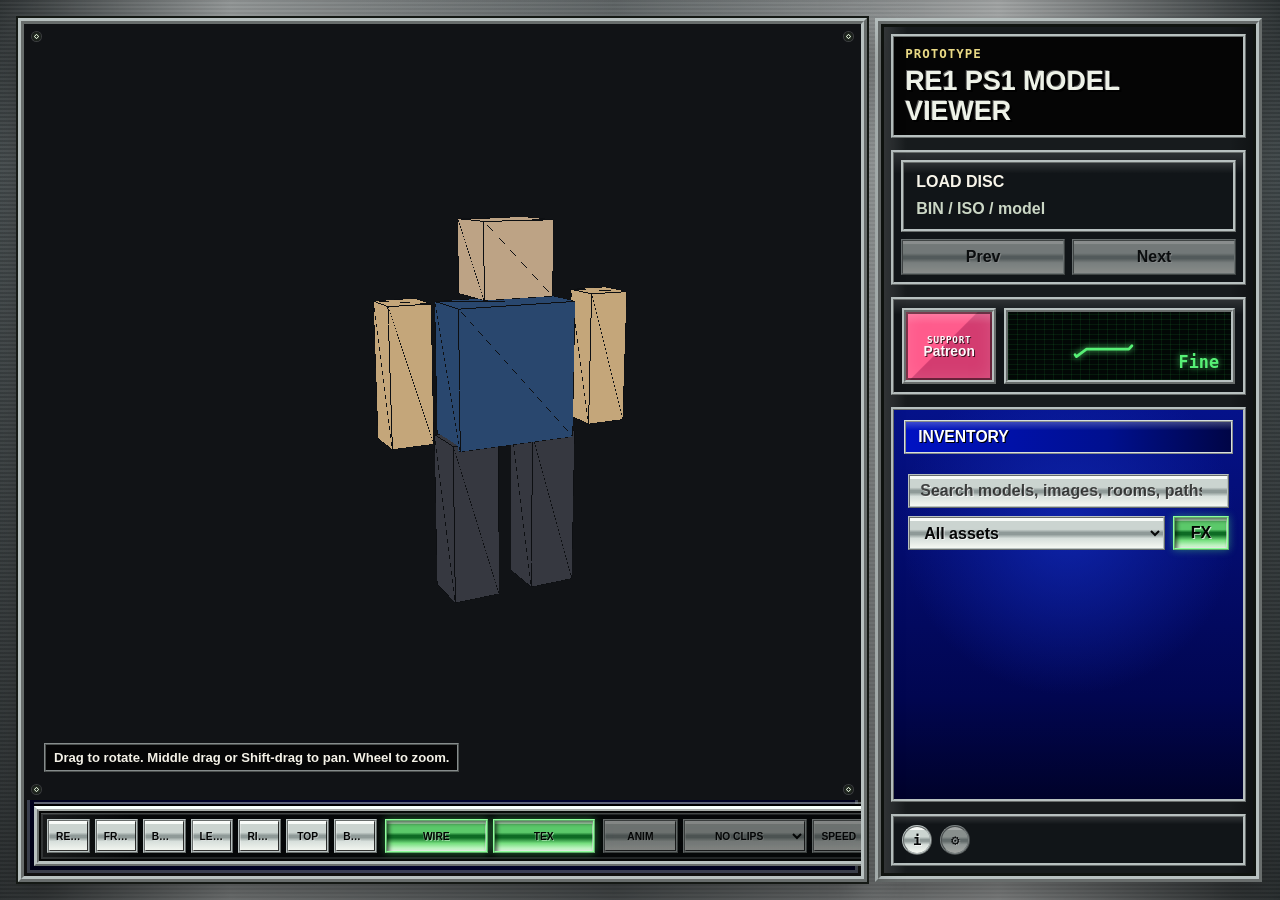
==== commit dff5213b: "add patreon link" ====
--- a/index.html
+++ b/index.html
@@ -124,7 +124,7 @@
         </section>
 
         <section class="panel status-panel">
-          <a class="patreon-button" href="https://www.patreon.com/" target="_blank" rel="noreferrer" title="Support the project on Patreon">
+          <a class="patreon-button" href="patreon.com/ProEspresso" target="_blank" rel="noreferrer" title="Support the project on Patreon">
             <span>Support</span>
             <strong>Patreon</strong>
           </a>
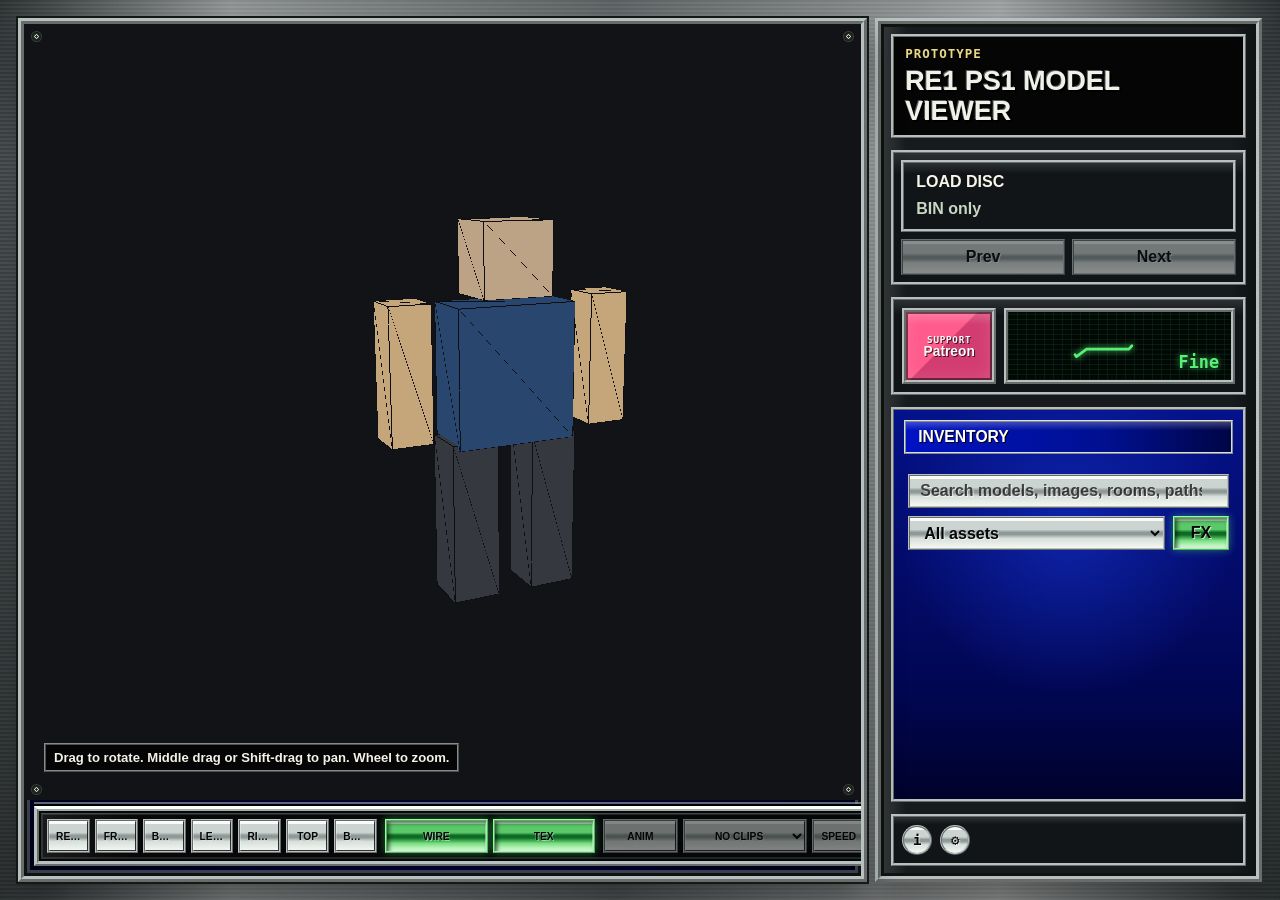
==== commit 21ca9209: "Improve controls and split styles" ====
--- a/index.html
+++ b/index.html
@@ -115,8 +115,8 @@
           <div class="command-grid">
             <div id="dropZone" class="drop-zone" tabindex="0">
               <strong>Load Disc</strong>
-              <span>BIN / ISO / model</span>
-              <input id="filePicker" type="file" multiple>
+              <span>BIN only</span>
+              <input id="filePicker" type="file" accept=".bin">
             </div>
             <button id="prevModel" type="button" title="Previous matching asset">Prev</button>
             <button id="nextModel" type="button" title="Next matching asset">Next</button>
@@ -124,7 +124,7 @@
         </section>
 
         <section class="panel status-panel">
-          <a class="patreon-button" href="patreon.com/ProEspresso" target="_blank" rel="noreferrer" title="Support the project on Patreon">
+          <a class="patreon-button" href="https://www.patreon.com/ProEspresso" target="_blank" rel="noreferrer" title="Support the project on Patreon">
             <span>Support</span>
             <strong>Patreon</strong>
           </a>
@@ -176,7 +176,19 @@
 
         <section class="panel utility-panel" aria-label="Viewer utilities">
           <button id="debugToggle" class="utility-button" type="button" title="Show technical details" aria-controls="debugOverlay" aria-expanded="false">i</button>
-          <button id="settingsButton" class="utility-button" type="button" title="Settings placeholder" disabled aria-disabled="true">⚙</button>
+          <button id="settingsButton" class="utility-button" type="button" title="Viewer settings" aria-controls="settingsPanel" aria-expanded="false">&#9881;</button>
+          <div id="settingsPanel" class="settings-panel is-hidden" role="dialog" aria-label="Viewer settings">
+            <h2>Settings</h2>
+            <label class="settings-row toggle">
+              <input id="soundToggle" type="checkbox">
+              <span>Button beep</span>
+            </label>
+            <label class="settings-row settings-volume">
+              <span>Volume</span>
+              <input id="soundVolume" type="range" min="0" max="100" step="1" aria-label="Button beep volume">
+              <output id="soundVolumeValue">35%</output>
+            </label>
+          </div>
         </section>
       </aside>
     </main>
--- a/src/styles.css
+++ b/src/styles.css
@@ -1,1801 +1,5 @@
-:root {
-  color-scheme: dark;
-  --bg: #111316;
-  --panel: #1b2025;
-  --panel-2: #242a31;
-  --panel-3: #151a1f;
-  --line: #3a434d;
-  --line-strong: #58616b;
-  --text: #f0eee9;
-  --muted: #aeb6bd;
-  --accent: #cf443d;
-  --accent-2: #d8b35a;
-  font-family: Inter, ui-sans-serif, system-ui, -apple-system, BlinkMacSystemFont, "Segoe UI", sans-serif;
-}
-
-* {
-  box-sizing: border-box;
-}
-
-body {
-  margin: 0;
-  width: 100%;
-  min-height: 100vh;
-  background: var(--bg);
-  color: var(--text);
-}
-
-button,
-input,
-select {
-  font: inherit;
-}
-
-.app {
-  display: grid;
-  grid-template-columns: minmax(0, 1fr) clamp(360px, 28vw, 440px);
-  width: 100vw;
-  height: 100vh;
-  overflow: hidden;
-}
-
-.viewport {
-  position: relative;
-  display: grid;
-  grid-template-rows: minmax(0, 1fr) auto;
-  gap: 6px;
-  min-width: 0;
-  min-height: 0;
-  overflow: hidden;
-  background:
-    linear-gradient(transparent 95%, rgba(255, 255, 255, 0.05) 95%),
-    linear-gradient(90deg, transparent 95%, rgba(255, 255, 255, 0.05) 95%),
-    #111316;
-  background-size: 36px 36px;
-}
-
-#viewer {
-  display: block;
-  width: 100%;
-  height: 100%;
-  min-height: 0;
-  grid-row: 1;
-  cursor: grab;
-}
-
-#viewer:active {
-  cursor: grabbing;
-}
-
-.viewport-toolbar {
-  position: absolute;
-  left: 16px;
-  top: 16px;
-  display: flex;
-  gap: 10px;
-  align-items: center;
-  flex-wrap: wrap;
-  max-width: calc(100% - 32px);
-}
-
-.toolbar-group {
-  display: inline-flex;
-  align-items: center;
-  gap: 6px;
-  padding: 6px;
-  border: 1px solid rgba(88, 97, 107, 0.8);
-  border-radius: 8px;
-  background: rgba(17, 19, 22, 0.78);
-  backdrop-filter: blur(8px);
-  box-shadow: 0 10px 30px rgba(0, 0, 0, 0.22);
-}
-
-button,
-.toggle,
-.speed-control {
-  min-height: 36px;
-  border: 1px solid var(--line);
-  border-radius: 6px;
-  background: rgba(27, 32, 37, 0.94);
-  color: var(--text);
-  padding: 0 12px;
-}
-
-button {
-  cursor: pointer;
-}
-
-.clip-select {
-  min-height: 36px;
-  max-width: 150px;
-  border: 1px solid var(--line);
-  border-radius: 6px;
-  background: rgba(27, 32, 37, 0.92);
-  color: var(--text);
-  padding: 0 8px;
-}
-
-button:hover,
-.toggle:hover,
-.speed-control:hover,
-.clip-select:hover {
-  border-color: var(--accent-2);
-}
-
-button:disabled,
-select:disabled,
-input:disabled,
-.toggle:has(input:disabled),
-.speed-control:has(input:disabled) {
-  cursor: not-allowed;
-  opacity: 0.52;
-}
-
-button:focus-visible,
-input:focus-visible,
-select:focus-visible,
-.toggle:focus-within,
-.speed-control:focus-within {
-  outline: 2px solid rgba(216, 179, 90, 0.75);
-  outline-offset: 2px;
-}
-
-.viewport.is-image-mode .viewport-toolbar {
-  visibility: hidden;
-}
-
-.viewport.is-image-mode canvas {
-  visibility: hidden;
-}
-
-.viewport.is-image-mode .viewport-help {
-  display: none;
-}
-
-.toggle {
-  display: inline-flex;
-  gap: 8px;
-  align-items: center;
-}
-
-.speed-control {
-  display: grid;
-  grid-template-columns: auto 92px 24px;
-  gap: 8px;
-  align-items: center;
-  white-space: nowrap;
-}
-
-.speed-control input {
-  width: 92px;
-  accent-color: var(--accent);
-}
-
-.speed-control output {
-  color: var(--muted);
-  text-align: right;
-}
-
-.viewport-help {
-  position: absolute;
-  left: 18px;
-  bottom: 16px;
-  max-width: min(520px, calc(100% - 36px));
-  border: 1px solid rgba(58, 67, 77, 0.75);
-  border-radius: 8px;
-  background: rgba(17, 19, 22, 0.68);
-  color: var(--muted);
-  padding: 9px 11px;
-  font-size: 0.86rem;
-  backdrop-filter: blur(8px);
-}
-
-.viewport-help:has(+ .model-dock:not(.is-empty)) {
-  bottom: 134px;
-}
-
-.busy-overlay,
-.preload-prompt {
-  position: absolute;
-  inset: 0;
-  display: grid;
-  place-items: center;
-  padding: 24px;
-  background: rgba(17, 19, 22, 0.58);
-  backdrop-filter: blur(5px);
-  pointer-events: all;
-}
-
-.busy-overlay {
-  z-index: 6;
-}
-
-.preload-prompt {
-  position: fixed;
-  z-index: 7;
-}
-
-body.is-preload-prompting .sidebar {
-  opacity: 0.64;
-  pointer-events: none;
-}
-
-.busy-overlay.is-hidden,
-.preload-prompt.is-hidden {
-  display: none;
-}
-
-.busy-card,
-.preload-card {
-  display: grid;
-  gap: 10px;
-  width: min(360px, 100%);
-  border: 1px solid rgba(216, 179, 90, 0.48);
-  border-radius: 8px;
-  background: rgba(27, 32, 37, 0.96);
-  box-shadow: 0 18px 50px rgba(0, 0, 0, 0.38);
-  font-family: var(--re-ui-font);
-  padding: 18px;
-}
-
-.busy-card strong,
-.preload-card strong {
-  font-size: 1rem;
-  font-weight: 700;
-  letter-spacing: 0;
-  text-shadow: none;
-}
-
-.busy-card span,
-.preload-card p {
-  color: var(--muted);
-  font-size: 0.9rem;
-  font-weight: 600;
-  letter-spacing: 0;
-  text-shadow: none;
-}
-
-.preload-card p {
-  margin: 0;
-  line-height: 1.45;
-}
-
-.preload-actions {
-  display: grid;
-  grid-template-columns: 1fr 1fr;
-  gap: 8px;
-  margin-top: 4px;
-}
-
-.preload-actions button:first-child {
-  border-color: var(--re-metal);
-  background:
-    linear-gradient(180deg, #f8fbf8 0 10%, #cbd4d0 11% 38%, #8f9a98 48% 55%, #d7dfdb 68%, #f5f8f2 100%);
-}
-
-.preload-actions button {
-  min-width: 0;
-  min-height: 34px;
-  overflow: hidden;
-  text-overflow: ellipsis;
-  font-family: var(--re-ui-font);
-  font-size: 0.88rem;
-  font-weight: 700;
-  letter-spacing: 0;
-  text-shadow: 1px 1px 0 rgba(255, 255, 255, 0.38);
-}
-
-.busy-card progress {
-  width: 100%;
-  accent-color: var(--accent-2);
-}
-
-.image-viewer {
-  position: absolute;
-  inset: 86px 18px 136px;
-  z-index: 3;
-  display: grid;
-  min-width: 0;
-  min-height: 0;
-}
-
-.image-viewer.is-hidden {
-  display: none;
-}
-
-.image-frame {
-  display: grid;
-  grid-template-rows: auto auto minmax(0, 1fr);
-  min-width: 0;
-  min-height: 0;
-  border: 1px solid rgba(88, 97, 107, 0.85);
-  border-radius: 8px;
-  background: rgba(17, 19, 22, 0.94);
-  box-shadow: 0 18px 50px rgba(0, 0, 0, 0.34);
-  overflow: hidden;
-}
-
-.image-frame:has(.image-screens.is-hidden) {
-  grid-template-rows: auto minmax(0, 1fr);
-}
-
-.image-frame-header {
-  display: flex;
-  justify-content: space-between;
-  align-items: center;
-  gap: 14px;
-  border-bottom: 1px solid var(--line);
-  background: rgba(27, 32, 37, 0.96);
-  padding: 10px 12px;
-}
-
-.image-frame-header div {
-  display: grid;
-  gap: 3px;
-  min-width: 0;
-}
-
-.image-frame-header strong,
-.image-frame-header span {
-  overflow: hidden;
-  text-overflow: ellipsis;
-  white-space: nowrap;
-}
-
-.image-frame-header span {
-  color: var(--muted);
-  font-size: 0.82rem;
-}
-
-.image-screens {
-  display: flex;
-  gap: 8px;
-  overflow-x: auto;
-  overflow-y: hidden;
-  border-bottom: 1px solid var(--line);
-  background: rgba(21, 26, 31, 0.96);
-  padding: 8px 10px;
-}
-
-.image-screens.is-hidden {
-  display: none;
-}
-
-.image-screens button {
-  flex: 0 0 auto;
-  min-height: 32px;
-  padding: 0 10px;
-}
-
-.image-screens button.is-selected {
-  border-color: var(--accent-2);
-  background: rgba(216, 179, 90, 0.14);
-}
-
-.image-stage {
-  position: relative;
-  display: grid;
-  place-items: center;
-  align-content: center;
-  justify-content: center;
-  min-width: 0;
-  min-height: 0;
-  overflow: hidden;
-  touch-action: none;
-  background:
-    linear-gradient(45deg, rgba(255, 255, 255, 0.035) 25%, transparent 25%),
-    linear-gradient(-45deg, rgba(255, 255, 255, 0.035) 25%, transparent 25%),
-    linear-gradient(45deg, transparent 75%, rgba(255, 255, 255, 0.035) 75%),
-    linear-gradient(-45deg, transparent 75%, rgba(255, 255, 255, 0.035) 75%),
-    #101419;
-  background-position: 0 0, 0 10px, 10px -10px, -10px 0;
-  background-size: 20px 20px;
-  padding: 18px;
-}
-
-.image-stage img {
-  max-width: 100%;
-  max-height: 100%;
-  object-fit: contain;
-  image-rendering: pixelated;
-  transform-origin: center center;
-  transition: transform 90ms ease-out;
-  cursor: grab;
-  user-select: none;
-  -webkit-user-drag: none;
-  will-change: transform;
-}
-
-.image-stage img.is-zoomed {
-  cursor: grab;
-}
-
-.image-stage.is-panning img {
-  cursor: grabbing;
-}
-
-.image-help {
-  position: absolute;
-  left: 12px;
-  bottom: 12px;
-  z-index: 2;
-  border: 2px ridge rgba(184, 193, 192, 0.72);
-  background: rgba(2, 2, 2, 0.72);
-  color: #f4f1e7;
-  padding: 5px 8px;
-  font-size: 0.82rem;
-  pointer-events: none;
-}
-
-.image-reset {
-  position: absolute;
-  right: 12px;
-  bottom: 12px;
-  z-index: 2;
-  min-height: 30px;
-  padding: 0 12px;
-}
-
-.model-dock {
-  display: flex;
-  gap: 10px;
-  min-height: 118px;
-  max-width: 100%;
-  border-top: 1px solid var(--line);
-  background: rgba(21, 26, 31, 0.96);
-  padding: 12px 14px;
-  overflow-x: auto;
-  overflow-y: hidden;
-}
-
-.model-dock.is-empty {
-  display: none;
-}
-
-.model-tile {
-  display: grid;
-  grid-template-rows: 72px auto;
-  gap: 7px;
-  flex: 0 0 138px;
-  width: 138px;
-  min-height: 0;
-  padding: 7px;
-  text-align: left;
-}
-
-.model-tile.is-selected {
-  border-color: var(--accent-2);
-  background: rgba(216, 179, 90, 0.13);
-}
-
-.thumbnail-progress {
-  display: grid;
-  align-content: center;
-  gap: 7px;
-  flex: 0 0 156px;
-  width: 156px;
-  border: 1px solid rgba(216, 179, 90, 0.42);
-  border-radius: 6px;
-  background: rgba(216, 179, 90, 0.1);
-  color: var(--text);
-  padding: 12px;
-}
-
-.thumbnail-progress span,
-.thumbnail-progress small {
-  color: var(--muted);
-}
-
-.thumbnail-progress progress {
-  width: 100%;
-  accent-color: var(--accent-2);
-}
-
-.tile-preview {
-  display: grid;
-  place-items: center;
-  overflow: hidden;
-  border: 1px solid rgba(58, 67, 77, 0.86);
-  border-radius: 6px;
-  background:
-    linear-gradient(135deg, rgba(216, 179, 90, 0.14), transparent 46%),
-    #101419;
-  color: var(--accent-2);
-  font-family: var(--re-ui-font);
-  font-weight: 700;
-  letter-spacing: 0;
-}
-
-.tile-preview img {
-  width: 100%;
-  height: 100%;
-  object-fit: contain;
-}
-
-.tile-preview.has-thumb {
-  background: #101419;
-}
-
-.tile-meta {
-  display: grid;
-  gap: 2px;
-  min-width: 0;
-}
-
-.tile-meta strong,
-.tile-meta small {
-  overflow: hidden;
-  text-overflow: ellipsis;
-  white-space: nowrap;
-}
-
-.tile-meta strong {
-  font-family: var(--re-ui-font);
-  font-size: clamp(0.68rem, 0.72vw, 0.82rem);
-  font-weight: 700;
-  letter-spacing: 0;
-  text-shadow: 1px 1px 0 rgba(0, 0, 0, 0.72);
-}
-
-.tile-meta small {
-  color: var(--muted);
-  font-family: var(--re-ui-font);
-  font-size: clamp(0.62rem, 0.64vw, 0.72rem);
-  font-weight: 600;
-  letter-spacing: 0;
-  text-shadow: 1px 1px 0 rgba(0, 0, 0, 0.55);
-}
-
-.sidebar {
-  display: flex;
-  flex-direction: column;
-  gap: 12px;
-  min-height: 0;
-  border-left: 1px solid var(--line);
-  background: var(--panel);
-  padding: 22px;
-  overflow: auto;
-}
-
-.eyebrow {
-  margin: 0 0 6px;
-  color: var(--accent-2);
-  font-size: 0.78rem;
-  font-weight: 700;
-  letter-spacing: 0.08em;
-  text-transform: uppercase;
-}
-
-h1,
-h2 {
-  margin: 0;
-  letter-spacing: 0;
-}
-
-h1 {
-  font-size: 1.6rem;
-  line-height: 1.1;
-}
-
-h2 {
-  font-size: 0.9rem;
-}
-
-.drop-zone,
-.panel {
-  border: 1px solid var(--line);
-  border-radius: 8px;
-  background: var(--panel-2);
-}
-
-.drop-zone {
-  position: relative;
-  display: grid;
-  gap: 7px;
-  padding: 15px;
-  min-height: 92px;
-  outline: none;
-}
-
-.drop-zone span,
-.notes,
-.file-list,
-dd {
-  color: var(--muted);
-}
-
-.drop-zone.is-dragging {
-  border-color: var(--accent);
-  box-shadow: inset 0 0 0 1px var(--accent);
-}
-
-.drop-zone.is-disabled {
-  opacity: 0.58;
-  pointer-events: none;
-}
-
-#filePicker {
-  position: absolute;
-  inset: 0;
-  opacity: 0;
-  cursor: pointer;
-}
-
-.panel {
-  padding: 14px;
-}
-
-.hidden-panel {
-  display: none;
-}
-
-.primary-panel {
-  border-color: rgba(216, 179, 90, 0.38);
-}
-
-.disclosure {
-  padding: 0;
-}
-
-.disclosure summary {
-  cursor: pointer;
-  padding: 14px;
-  font-size: 0.9rem;
-  font-weight: 700;
-}
-
-.disclosure summary:hover {
-  color: var(--accent-2);
-}
-
-.disclosure > :not(summary) {
-  margin: 0 14px 14px;
-}
-
-dl {
-  display: grid;
-  grid-template-columns: 1fr auto;
-  gap: 8px 12px;
-  margin: 12px 0 0;
-}
-
-dt {
-  color: var(--muted);
-  cursor: help;
-}
-
-dd {
-  margin: 0;
-  text-align: right;
-}
-
-.file-list,
-.notes {
-  margin: 12px 0 0;
-  padding-left: 20px;
-}
-
-.file-list li,
-.notes li {
-  margin: 7px 0;
-}
-
-.file-list code {
-  color: var(--text);
-  overflow-wrap: anywhere;
-}
-
-.animation-inspector {
-  margin-top: 12px;
-  color: var(--muted);
-}
-
-.animation-summary {
-  margin-top: 0;
-}
-
-.inspector-note {
-  margin: 10px 0 0;
-  color: var(--muted);
-  font-size: 0.84rem;
-}
-
-.clip-list {
-  display: grid;
-  gap: 6px;
-  margin: 12px 0 0;
-  padding: 0;
-  list-style: none;
-  max-height: 300px;
-  overflow: auto;
-}
-
-.clip-list li {
-  display: grid;
-  grid-template-columns: minmax(0, 1fr) auto;
-  gap: 4px 8px;
-  align-items: center;
-  border: 1px solid var(--line);
-  border-radius: 6px;
-  background: rgba(18, 22, 26, 0.62);
-  padding: 8px 9px;
-}
-
-.clip-name {
-  color: var(--text);
-  font-weight: 700;
-}
-
-.clip-list small {
-  grid-column: 1 / -1;
-  color: var(--muted);
-}
-
-.clip-tag {
-  border: 1px solid var(--line);
-  border-radius: 999px;
-  color: var(--muted);
-  font-size: 0.72rem;
-  padding: 2px 7px;
-}
-
-.clip-moving,
-.clip-action {
-  border-color: rgba(216, 179, 90, 0.6);
-  color: #f2d27d;
-}
-
-.clip-subtle {
-  border-color: rgba(94, 157, 214, 0.55);
-  color: #9bc8f0;
-}
-
-.clip-pose {
-  color: #c1c6cb;
-}
-
-.asset-toolbar,
-.asset-nav {
-  display: grid;
-  gap: 8px;
-  margin-top: 12px;
-}
-
-.asset-toolbar {
-  grid-template-columns: 1fr;
-}
-
-.asset-nav {
-  grid-template-columns: 1fr 1fr;
-}
-
-.asset-toolbar input,
-.asset-toolbar select {
-  width: 100%;
-  min-height: 34px;
-  border: 1px solid var(--line);
-  border-radius: 6px;
-  background: #12161a;
-  color: var(--text);
-  padding: 0 10px;
-}
-
-.model-list,
-.image-list {
-  display: grid;
-  gap: 6px;
-  margin-top: 12px;
-  max-height: min(42vh, 520px);
-  overflow: auto;
-}
-
-.image-group {
-  border: 1px solid rgba(58, 67, 77, 0.82);
-  border-radius: 6px;
-  background: rgba(18, 22, 26, 0.45);
-  overflow: hidden;
-}
-
-.image-group summary {
-  display: flex;
-  justify-content: space-between;
-  gap: 10px;
-  cursor: pointer;
-  padding: 9px 10px;
-  font-size: 0.84rem;
-  font-weight: 700;
-}
-
-.image-group summary:hover {
-  color: var(--accent-2);
-}
-
-.image-group summary small {
-  color: var(--muted);
-}
-
-.image-group-list {
-  display: grid;
-  gap: 6px;
-  border-top: 1px solid rgba(58, 67, 77, 0.72);
-  padding: 8px;
-}
-
-.model-list button,
-.image-list button {
-  display: grid;
-  grid-template-columns: minmax(0, 1fr) auto;
-  align-items: center;
-  gap: 8px 10px;
-  width: 100%;
-  min-height: 54px;
-  padding: 9px 10px;
-  text-align: left;
-}
-
-.model-list button.is-selected,
-.image-list button.is-selected {
-  border-color: var(--accent-2);
-  background: rgba(216, 179, 90, 0.14);
-  box-shadow: inset 3px 0 0 var(--accent-2);
-}
-
-.model-list button:disabled,
-.image-list button:disabled {
-  cursor: not-allowed;
-  opacity: 0.55;
-}
-
-.model-list span,
-.image-list span {
-  overflow: hidden;
-  text-overflow: ellipsis;
-  white-space: nowrap;
-}
-
-.model-list small,
-.image-list small {
-  color: var(--muted);
-  white-space: nowrap;
-}
-
-.asset-path,
-.asset-label {
-  grid-column: 1 / -1;
-  color: var(--muted);
-  font-family: var(--re-ui-font);
-  font-size: 0.76rem;
-  font-weight: 600;
-  letter-spacing: 0;
-  overflow: hidden;
-  text-overflow: ellipsis;
-  white-space: nowrap;
-}
-
-.asset-name {
-  font-weight: 700;
-}
-
-.asset-kind {
-  justify-self: end;
-  border: 1px solid var(--line);
-  border-radius: 999px;
-  color: var(--muted);
-  font-family: var(--re-ui-font);
-  font-size: 0.7rem;
-  font-weight: 600;
-  letter-spacing: 0;
-  padding: 2px 7px;
-}
-
-.asset-preview {
-  grid-column: 1 / -1;
-  display: grid;
-  place-items: center;
-  overflow: hidden;
-  height: 72px;
-  border: 1px solid rgba(58, 67, 77, 0.86);
-  border-radius: 6px;
-  background: #101419;
-}
-
-.asset-preview img {
-  width: 100%;
-  height: 100%;
-  object-fit: contain;
-  image-rendering: pixelated;
-}
-
-::-webkit-scrollbar {
-  width: 11px;
-  height: 11px;
-}
-
-::-webkit-scrollbar-track {
-  background: rgba(17, 19, 22, 0.6);
-}
-
-::-webkit-scrollbar-thumb {
-  border: 3px solid rgba(17, 19, 22, 0.6);
-  border-radius: 999px;
-  background: #56616c;
-}
-
-::-webkit-scrollbar-thumb:hover {
-  background: #74808c;
-}
-
-/* Resident Evil inventory-inspired shell */
-:root {
-  --re-metal: #b8c1c0;
-  --re-metal-hi: #edf3f1;
-  --re-metal-shadow: #475052;
-  --re-blue: #020a73;
-  --re-blue-dark: #00043f;
-  --re-black: #030303;
-  --re-red: #b32121;
-  --re-green: #57f176;
-  --re-title-font: Impact, "Arial Black", "Franklin Gothic Heavy", "Arial Narrow", sans-serif;
-  --re-ui-font: "Franklin Gothic Medium", "Arial Narrow", Arial, sans-serif;
-  --re-body-font: var(--re-ui-font);
-}
-
-body {
-  background:
-    radial-gradient(circle at 50% 10%, rgba(235, 245, 245, 0.17), transparent 30%),
-    linear-gradient(90deg, #444b4d, #d7dddd 18%, #7e8688 48%, #eef2f2 78%, #3f4749);
-  color: #eef2e8;
-  font-family: var(--re-body-font);
-  font-weight: 700;
-}
-
-.busy-overlay.is-previewing {
-  background: rgba(2, 4, 8, 0.9);
-  backdrop-filter: none;
-}
-
-.app {
-  grid-template-columns: minmax(520px, 1fr) clamp(330px, 31vw, 430px);
-  gap: 8px;
-  padding: 8px;
-  background:
-    linear-gradient(180deg, rgba(0, 0, 0, 0.32), transparent 18%, rgba(0, 0, 0, 0.38)),
-    repeating-linear-gradient(0deg, rgba(255, 255, 255, 0.055) 0 2px, rgba(0, 0, 0, 0.06) 2px 4px);
-}
-
-.viewport,
-.sidebar,
-.panel,
-.drop-zone,
-.command-panel {
-  border-radius: 0;
-}
-
-.viewport {
-  margin: 10px 0 10px 10px;
-  border: 6px ridge var(--re-metal);
-  box-shadow:
-    inset 0 0 0 3px #111,
-    inset 0 0 0 6px rgba(225, 240, 215, 0.26),
-    0 0 0 2px #151915,
-    0 18px 32px rgba(0, 0, 0, 0.42);
-  background:
-    radial-gradient(circle at 50% 40%, #06108f 0, var(--re-blue-dark) 48%, #000016 100%);
-}
-
-.viewport::before,
-.viewport::after {
-  content: none;
-}
-
-.viewport-rivet {
-  position: absolute;
-  z-index: 6;
-  width: 9px;
-  height: 9px;
-  border: 2px solid #1d231d;
-  border-radius: 50%;
-  background: radial-gradient(circle, #1f261f 0 28%, #cfdcc8 34% 58%, #3b4639 64%);
-  box-shadow: 0 0 0 1px rgba(255, 255, 255, 0.18);
-  pointer-events: none;
-}
-
-.rivet-top-left {
-  left: 8px;
-  top: 8px;
-}
-
-.rivet-top-right {
-  right: 8px;
-  top: 8px;
-}
-
-.rivet-bottom-left {
-  left: 8px;
-  bottom: 82px;
-}
-
-.rivet-bottom-right {
-  right: 8px;
-  bottom: 82px;
-}
-
-#viewer {
-  background:
-    radial-gradient(circle at 50% 45%, rgba(20, 30, 170, 0.7), transparent 58%),
-    linear-gradient(180deg, #071181, #000448 72%, #00001c);
-}
-
-.viewport-toolbar {
-  position: relative;
-  left: auto;
-  right: auto;
-  top: auto;
-  bottom: auto;
-  grid-row: 2;
-  display: grid;
-  grid-template-columns: minmax(330px, 1.4fr) minmax(210px, 0.72fr) minmax(360px, 1.18fr);
-  gap: 8px;
-  align-items: stretch;
-  z-index: 5;
-  margin: 0 10px 10px;
-  border: 5px ridge var(--re-metal);
-  border-top-color: #f7fffb;
-  background:
-    linear-gradient(180deg, rgba(238, 246, 242, 0.32) 0 2px, transparent 3px 14%),
-    linear-gradient(90deg, rgba(255, 255, 255, 0.08), transparent 10%, transparent 90%, rgba(0, 0, 0, 0.24)),
-    #050708;
-  box-shadow:
-    inset 0 0 0 2px #050606,
-    inset 0 0 0 4px rgba(184, 193, 192, 0.16),
-    0 -2px 0 #000,
-    0 -4px 0 rgba(184, 193, 192, 0.52);
-  padding: 8px;
-}
-
-.toolbar-group {
-  display: grid;
-  grid-auto-flow: column;
-  grid-auto-columns: minmax(0, 1fr);
-  gap: 5px;
-  border: 0;
-  border-radius: 0;
-  background: transparent;
-  box-shadow: none;
-  padding: 0;
-}
-
-.animation-tools {
-  grid-auto-columns: minmax(60px, 0.72fr) minmax(120px, 1.2fr) minmax(150px, 1.45fr);
-}
-
-.toolbar-group button,
-.toolbar-group .toggle,
-.toolbar-group .clip-select,
-.toolbar-group .speed-control {
-  justify-content: center;
-  min-width: 0;
-  min-height: 34px;
-  padding: 0 7px;
-  text-align: center;
-  white-space: nowrap;
-  overflow: hidden;
-  text-overflow: ellipsis;
-  font-size: clamp(0.64rem, 0.78vw, 0.86rem);
-  font-family: "Arial Narrow", "Franklin Gothic Medium", Arial, sans-serif;
-  font-weight: 700;
-  text-transform: uppercase;
-  color: #050606;
-  text-shadow: 1px 1px 0 rgba(255, 255, 255, 0.38);
-  letter-spacing: 0;
-  box-shadow:
-    inset 1px 1px 0 rgba(255, 255, 255, 0.32),
-    inset -1px -1px 0 rgba(0, 0, 0, 0.8);
-}
-
-.toolbar-group .toggle {
-  display: flex;
-  position: relative;
-}
-
-.toolbar-group .toggle span,
-.toolbar-group .speed-control span {
-  min-width: 0;
-  overflow: hidden;
-  text-overflow: ellipsis;
-}
-
-.toolbar-group .clip-select {
-  max-width: none;
-}
-
-.toolbar-group .speed-control {
-  grid-template-columns: auto minmax(56px, 1fr) 2ch;
-  gap: 6px;
-}
-
-.toolbar-group .speed-control input {
-  width: 100%;
-  min-width: 48px;
-}
-
-.toolbar-group .speed-control output {
-  overflow: hidden;
-  color: #050606;
-}
-
-.toolbar-group .toggle input {
-  position: absolute;
-  inline-size: 1px;
-  block-size: 1px;
-  opacity: 0;
-  pointer-events: none;
-}
-
-.toolbar-group .toggle:has(input:checked) {
-  border-color: #8dff9b;
-  background:
-    linear-gradient(180deg, #caffcf 0 8%, #5bc96a 10% 38%, #0d6b24 48% 56%, #74de7d 74%, #e5ffe5 100%);
-  color: #020502;
-  box-shadow:
-    inset 2px 2px 4px rgba(0, 0, 0, 0.65),
-    inset -1px -1px 0 rgba(255, 255, 255, 0.55),
-    0 0 8px rgba(87, 241, 118, 0.42);
-  text-shadow:
-    1px 1px 0 rgba(210, 255, 213, 0.58),
-    -1px 0 0 rgba(255, 255, 255, 0.22);
-}
-
-.app-tooltip {
-  position: fixed;
-  z-index: 100;
-  max-width: 240px;
-  transform: translate(-50%, -100%);
-  border: 2px ridge var(--re-metal);
-  background: rgba(2, 3, 4, 0.96);
-  color: #f5f8f2;
-  padding: 6px 8px;
-  font-family: var(--re-body-font);
-  font-size: 0.78rem;
-  font-weight: 700;
-  line-height: 1.2;
-  text-align: center;
-  text-transform: none;
-  text-shadow: 1px 1px 0 #000;
-  pointer-events: none;
-  white-space: normal;
-  opacity: 0;
-  transition: opacity 120ms ease-out, transform 120ms ease-out;
-}
-
-.app-tooltip.is-visible {
-  opacity: 1;
-  transform: translate(-50%, calc(-100% - 3px));
-}
-
-@keyframes tooltip-in {
-  from {
-    opacity: 0;
-    transform: translate(-50%, 3px);
-  }
-  to {
-    opacity: 1;
-    transform: translate(-50%, 0);
-  }
-}
-
-button,
-.toggle,
-.speed-control,
-.clip-select,
-.asset-toolbar input,
-.asset-toolbar select {
-  border: 2px ridge var(--re-metal);
-  border-radius: 0;
-  background:
-    linear-gradient(180deg, #f8fbf8 0 10%, #cbd4d0 11% 38%, #8f9a98 48% 55%, #d7dfdb 68%, #f5f8f2 100%);
-  color: #050606;
-  text-shadow: 1px 1px 0 rgba(255, 255, 255, 0.7);
-}
-
-button:hover,
-.toggle:hover,
-.speed-control:hover,
-.clip-select:hover,
-.asset-toolbar input:focus,
-.asset-toolbar select:focus {
-  border-color: #f5ffe9;
-  filter: brightness(1.12);
-}
-
-.toggle input {
-  accent-color: #37c7ff;
-}
-
-.viewport-help {
-  left: 20px;
-  right: auto;
-  bottom: 104px;
-  max-width: min(480px, calc(100% - 40px));
-  border: 2px ridge rgba(184, 193, 192, 0.72);
-  border-radius: 0;
-  background: rgba(2, 2, 2, 0.74);
-  color: #f4f1e7;
-  padding: 5px 8px;
-  font-family: var(--re-body-font);
-  font-size: 0.82rem;
-  letter-spacing: 0;
-  pointer-events: none;
-}
-
-.image-viewer {
-  inset: 0 0 82px;
-  z-index: 3;
-}
-
-.image-frame {
-  border: 0;
-  background: transparent;
-  box-shadow: none;
-}
-
-.image-frame-header,
-.image-screens {
-  border-color: #0b0b0b;
-  background:
-    linear-gradient(180deg, rgba(229, 239, 220, 0.22), rgba(2, 3, 4, 0.86)),
-    #151a17;
-}
-
-.image-stage {
-  background:
-    radial-gradient(circle at 50% 42%, #06108e 0, var(--re-blue-dark) 64%, #000014 100%);
-}
-
-.sidebar {
-  display: grid;
-  grid-template-rows: auto auto auto minmax(0, 1fr) auto;
-  margin: 10px 10px 10px 0;
-  border: 6px ridge var(--re-metal);
-  background:
-    linear-gradient(90deg, rgba(255, 255, 255, 0.14), transparent 7%, transparent 93%, rgba(0, 0, 0, 0.32)),
-    #171b1d;
-  box-shadow:
-    inset 0 0 0 3px #101410,
-    0 18px 32px rgba(0, 0, 0, 0.38);
-  padding: 10px;
-  overflow: hidden;
-}
-
-.inventory-title {
-  border: 3px ridge var(--re-metal);
-  background: #050505;
-  padding: 9px 11px;
-}
-
-.eyebrow {
-  color: #e9d985;
-  font-family: ui-monospace, "Cascadia Mono", monospace;
-}
-
-h1 {
-  font-size: clamp(1.25rem, 2.1vw, 1.8rem);
-  text-transform: uppercase;
-  font-family: var(--re-title-font);
-  font-weight: 900;
-  letter-spacing: 0;
-  text-shadow:
-    2px 2px 0 #000,
-    -1px -1px 0 rgba(255, 255, 255, 0.34);
-}
-
-h2 {
-  color: #f8f3df;
-  font-size: 0.98rem;
-  text-transform: uppercase;
-  font-family: var(--re-ui-font);
-  font-weight: 800;
-  letter-spacing: 0;
-  text-shadow: 1px 1px 0 #000;
-}
-
-.command-panel,
-.panel,
-.drop-zone {
-  border: 3px ridge var(--re-metal);
-  background:
-    linear-gradient(180deg, rgba(255, 255, 255, 0.12), transparent 16%),
-    #111518;
-}
-
-.command-panel {
-  padding: 7px;
-}
-
-.command-grid {
-  display: grid;
-  grid-template-columns: 1fr 1fr;
-  gap: 7px;
-}
-
-.drop-zone {
-  min-height: 72px;
-  grid-column: 1 / -1;
-  padding: 10px 12px;
-  color: #f8f5ea;
-  text-transform: uppercase;
-}
-
-.drop-zone span {
-  color: #cbd7c5;
-  text-transform: none;
-}
-
-.status-panel {
-  display: grid;
-  grid-template-columns: 94px minmax(0, 1fr);
-  gap: 8px;
-  padding: 8px;
-}
-
-.patreon-button {
-  display: grid;
-  align-content: center;
-  justify-items: center;
-  min-height: 76px;
-  border: 4px ridge var(--re-metal);
-  background:
-    linear-gradient(180deg, rgba(255, 255, 255, 0.16), transparent 18%),
-    linear-gradient(135deg, #ff5b8c 0 46%, #d33c70 47% 100%);
-  color: #fff8fb;
-  text-align: center;
-  text-decoration: none;
-  text-shadow: 1px 1px 0 rgba(0, 0, 0, 0.72);
-  box-shadow:
-    inset 0 0 0 2px rgba(0, 0, 0, 0.52),
-    inset 0 0 18px rgba(255, 255, 255, 0.14);
-}
-
-.patreon-button:hover,
-.patreon-button:focus-visible {
-  border-color: #fff5f9;
-  filter: brightness(1.08);
-}
-
-.patreon-button span {
-  font-family: ui-monospace, "Cascadia Mono", monospace;
-  font-size: 0.58rem;
-  letter-spacing: 0.08em;
-  text-transform: uppercase;
-}
-
-.patreon-button strong {
-  font-size: 0.86rem;
-  line-height: 1;
-}
-
-.ecg-slot {
-  position: relative;
-  overflow: hidden;
-  min-height: 76px;
-  border: 4px ridge var(--re-metal);
-  background:
-    repeating-linear-gradient(0deg, rgba(52, 255, 92, 0.08) 0 1px, transparent 1px 5px),
-    repeating-linear-gradient(90deg, rgba(52, 255, 92, 0.08) 0 1px, transparent 1px 9px),
-    #020806;
-}
-
-.ecg-slot strong {
-  position: absolute;
-  right: 12px;
-  bottom: 8px;
-  color: var(--re-green);
-  font-family: ui-monospace, "Cascadia Mono", monospace;
-  font-size: 1.05rem;
-  text-shadow: 0 0 7px rgba(87, 241, 118, 0.7);
-}
-
-.ecg-line {
-  position: absolute;
-  left: 12px;
-  right: 12px;
-  top: 13px;
-  height: 43px;
-  overflow: visible;
-}
-
-.ecg-line polyline {
-  fill: none;
-  stroke: var(--re-green);
-  stroke-width: 4;
-  stroke-linejoin: round;
-  stroke-linecap: round;
-  stroke-dasharray: 92 430;
-  stroke-dashoffset: 430;
-  opacity: 1;
-  filter: drop-shadow(0 0 5px rgba(87, 241, 118, 0.95));
-  animation: ecg-trace 2.15s linear infinite;
-}
-
-@keyframes ecg-trace {
-  0% {
-    stroke-dashoffset: 430;
-  }
-  100% {
-    stroke-dashoffset: -92;
-  }
-}
-
-.primary-panel {
-  display: grid;
-  grid-template-rows: auto auto minmax(0, 1fr);
-  min-height: 0;
-  height: 100%;
-  border-color: var(--re-metal);
-  background:
-    radial-gradient(circle at 50% 30%, rgba(18, 44, 190, 0.72), transparent 52%),
-    linear-gradient(180deg, #05128a, #010650 74%, #00022a);
-}
-
-.primary-panel h2 {
-  border: 2px ridge #d7dfdf;
-  background:
-    linear-gradient(180deg, rgba(255, 255, 255, 0.24), transparent 28%),
-    linear-gradient(90deg, #0012c3, #00108f 62%, #000546);
-  color: #fff;
-  padding: 6px 12px;
-  margin: -4px -4px 8px;
-}
-
-.asset-toolbar {
-  grid-template-columns: minmax(0, 1fr) auto;
-}
-
-.asset-toolbar input,
-.asset-toolbar select {
-  background:
-    linear-gradient(180deg, #f8fbf8 0 10%, #cbd4d0 11% 38%, #8f9a98 48% 55%, #d7dfdb 68%, #f5f8f2 100%);
-  color: #050606;
-}
-
-.asset-toolbar input {
-  grid-column: 1 / -1;
-}
-
-.asset-toggle {
-  min-width: 56px;
-  min-height: 34px;
-  justify-content: center;
-  position: relative;
-  padding: 0 9px;
-}
-
-.asset-toggle input {
-  position: absolute;
-  inline-size: 1px;
-  block-size: 1px;
-  opacity: 0;
-  pointer-events: none;
-}
-
-.asset-toggle:has(input:checked) {
-  border-color: #8dff9b;
-  background:
-    linear-gradient(180deg, #caffcf 0 8%, #5bc96a 10% 38%, #0d6b24 48% 56%, #74de7d 74%, #e5ffe5 100%);
-  color: #020502;
-  box-shadow:
-    inset 2px 2px 4px rgba(0, 0, 0, 0.65),
-    inset -1px -1px 0 rgba(255, 255, 255, 0.55),
-    0 0 8px rgba(87, 241, 118, 0.42);
-}
-
-.asset-toolbar input::placeholder {
-  color: rgba(5, 6, 6, 0.72);
-}
-
-.model-dock {
-  display: grid;
-  grid-template-columns: repeat(2, minmax(0, 1fr));
-  align-content: start;
-  gap: 8px;
-  min-height: 0;
-  max-height: none;
-  border: 0;
-  background: transparent;
-  padding: 8px 0;
-  overflow: auto;
-  height: 100%;
-}
-
-.model-dock.is-empty {
-  display: none;
-}
-
-.model-tile {
-  grid-template-rows: minmax(72px, 1fr) auto;
-  width: auto;
-  min-height: 128px;
-  flex: initial;
-  border: 3px ridge #aeb8b3;
-  background:
-    linear-gradient(135deg, rgba(255, 255, 255, 0.08), transparent 40%),
-    rgba(0, 5, 118, 0.78);
-  color: #f7f1df;
-  padding: 6px;
-}
-
-.model-tile.is-selected {
-  border-color: #ff1d2f;
-  background:
-    linear-gradient(135deg, rgba(255, 255, 255, 0.12), transparent 40%),
-    rgba(0, 10, 185, 0.96);
-  box-shadow:
-    inset 0 0 0 2px rgba(255, 15, 30, 0.72),
-    0 0 0 1px #090909;
-}
-
-.tile-preview {
-  border: 2px inset #c7d0cc;
-  border-radius: 0;
-  background:
-    linear-gradient(135deg, #061eff 0 48%, #00068d 49% 100%);
-  color: #e9d985;
-}
-
-.tile-preview span {
-  font-family: var(--re-ui-font);
-  font-size: clamp(0.9rem, 1vw, 1.15rem);
-  font-weight: 800;
-  letter-spacing: 0;
-  text-shadow: 1px 1px 0 #000;
-}
-
-.tile-meta strong,
-.asset-name {
-  color: #fff8e8;
-  font-family: var(--re-ui-font);
-  font-weight: 700;
-  text-transform: uppercase;
-  letter-spacing: 0;
-  text-shadow: 1px 1px 0 rgba(0, 0, 0, 0.72);
-}
-
-.asset-name {
-  font-size: clamp(0.76rem, 0.78vw, 0.9rem);
-}
-
-.model-list {
-  display: none;
-}
-
-.model-list button,
-.image-list button {
-  border: 2px ridge #aeb8b3;
-  border-radius: 0;
-  background: rgba(0, 5, 118, 0.78);
-}
-
-.model-list button.is-selected,
-.image-list button.is-selected {
-  border-color: #ff1d2f;
-  background: rgba(0, 10, 185, 0.96);
-  box-shadow: inset 3px 0 0 #ff1d2f;
-}
-
-.description-panel {
-  background: #030303;
-}
-
-.description-panel dl {
-  max-height: 190px;
-  overflow: auto;
-}
-
-.utility-panel {
-  align-self: end;
-  display: flex;
-  gap: 8px;
-  padding: 8px;
-}
-
-.utility-button {
-  display: grid;
-  place-items: center;
-  width: 30px;
-  height: 30px;
-  min-height: 30px;
-  padding: 0;
-  border-radius: 50%;
-  font-family: ui-monospace, "Cascadia Mono", monospace;
-  font-size: 0.88rem;
-  font-weight: 800;
-  line-height: 1;
-}
-
-.utility-button.is-active {
-  border-color: #8dff9b;
-  background:
-    radial-gradient(circle at 35% 28%, #e6ffe8 0 12%, #73de7d 24% 46%, #0d6b24 50%, #020502 100%);
-  color: #f5fff6;
-  text-shadow: 1px 1px 0 #000;
-}
-
-.utility-button:disabled {
-  opacity: 0.64;
-}
-
-.debug-overlay {
-  position: absolute;
-  right: 22px;
-  top: 22px;
-  z-index: 7;
-  display: grid;
-  gap: 8px;
-  width: min(330px, calc(100% - 44px));
-  max-height: min(58vh, 520px);
-  overflow: hidden;
-  border: 2px ridge rgba(184, 193, 192, 0.82);
-  background: rgba(3, 5, 7, 0.78);
-  box-shadow:
-    inset 0 0 0 1px rgba(255, 255, 255, 0.08),
-    0 12px 28px rgba(0, 0, 0, 0.32);
-  color: #eef2e8;
-  padding: 10px;
-  pointer-events: none;
-  opacity: 0;
-  transform: translateY(-4px);
-  transition: opacity 120ms ease-out, transform 120ms ease-out;
-}
-
-.debug-overlay.is-visible {
-  opacity: 1;
-  transform: translateY(0);
-}
-
-.debug-section {
-  display: grid;
-  gap: 5px;
-  border-top: 1px solid rgba(184, 193, 192, 0.34);
-  padding-top: 7px;
-}
-
-.debug-section:first-child {
-  border-top: 0;
-  padding-top: 0;
-}
-
-.debug-section h2 {
-  font-size: 0.72rem;
-  color: #e9d985;
-}
-
-.debug-section dl {
-  max-height: none;
-  overflow: hidden;
-  font-size: 0.72rem;
-  gap: 4px 12px;
-}
-
-.debug-section dt,
-.debug-section dd,
-.animation-inspector,
-.debug-section li {
-  font-size: 0.72rem;
-  line-height: 1.16;
-}
-
-.debug-section .clip-list,
-.debug-section .file-list,
-.debug-section .notes {
-  max-height: 110px;
-  overflow: hidden;
-}
-
-.animation-inspector,
-.file-list,
-.notes,
-dd,
-dt,
-.asset-path,
-.asset-label,
-.tile-meta small,
-.model-list small,
-.image-list small {
-  color: #ccd8c8;
-}
-
-@media (max-width: 820px) {
-  .app {
-    grid-template-columns: 1fr;
-    grid-template-rows: minmax(360px, 58vh) minmax(0, 1fr);
-  }
-
-  .viewport {
-    min-height: 0;
-  }
-
-  .sidebar {
-    min-height: auto;
-    border-left: 0;
-    border-top: 1px solid var(--line);
-  }
-
-  .viewport-toolbar {
-    left: auto;
-    right: auto;
-    top: auto;
-    bottom: auto;
-    display: flex;
-    flex-wrap: nowrap;
-    grid-template-columns: none;
-    gap: 6px;
-    max-width: none;
-    margin: 0 8px 8px;
-    overflow-x: auto;
-    overflow-y: hidden;
-    align-items: flex-end;
-    scrollbar-width: thin;
-  }
-
-  .toolbar-group {
-    flex: 0 0 auto;
-    grid-auto-flow: column;
-    grid-auto-columns: minmax(74px, auto);
-    grid-template-columns: none;
-    gap: 3px;
-    overflow: visible;
-    padding: 4px;
-  }
-
-  .toolbar-group button,
-  .toolbar-group .toggle,
-  .toolbar-group .clip-select,
-  .toolbar-group .speed-control {
-    min-height: 30px;
-    padding: 0 7px;
-    font-size: 0.66rem;
-  }
-
-  .animation-tools {
-    width: auto;
-    grid-template-columns: none;
-    grid-auto-columns: auto minmax(110px, auto) minmax(92px, auto) minmax(150px, auto);
-  }
-
-  .clip-select {
-    min-width: 0;
-    flex: 1;
-  }
-
-  .speed-control {
-    grid-template-columns: auto minmax(76px, 1fr) 24px;
-    width: 100%;
-  }
-
-  .speed-control input {
-    width: 100%;
-  }
-
-  .viewport-help {
-    display: none;
-  }
-
-  .image-viewer {
-    inset: 0 0 76px;
-  }
-
-  .image-frame-header {
-    align-items: center;
-  }
-
-  .model-dock {
-    min-height: 104px;
-    padding: 10px;
-  }
-
-  .model-tile {
-    grid-template-rows: 60px auto;
-    flex-basis: 122px;
-    width: 122px;
-  }
-}
+﻿@import "./styles/01-base.css";
+@import "./styles/02-overlays-and-images.css";
+@import "./styles/03-assets-and-panels.css";
+@import "./styles/04-re-inventory-skin.css";
+@import "./styles/05-responsive.css";
